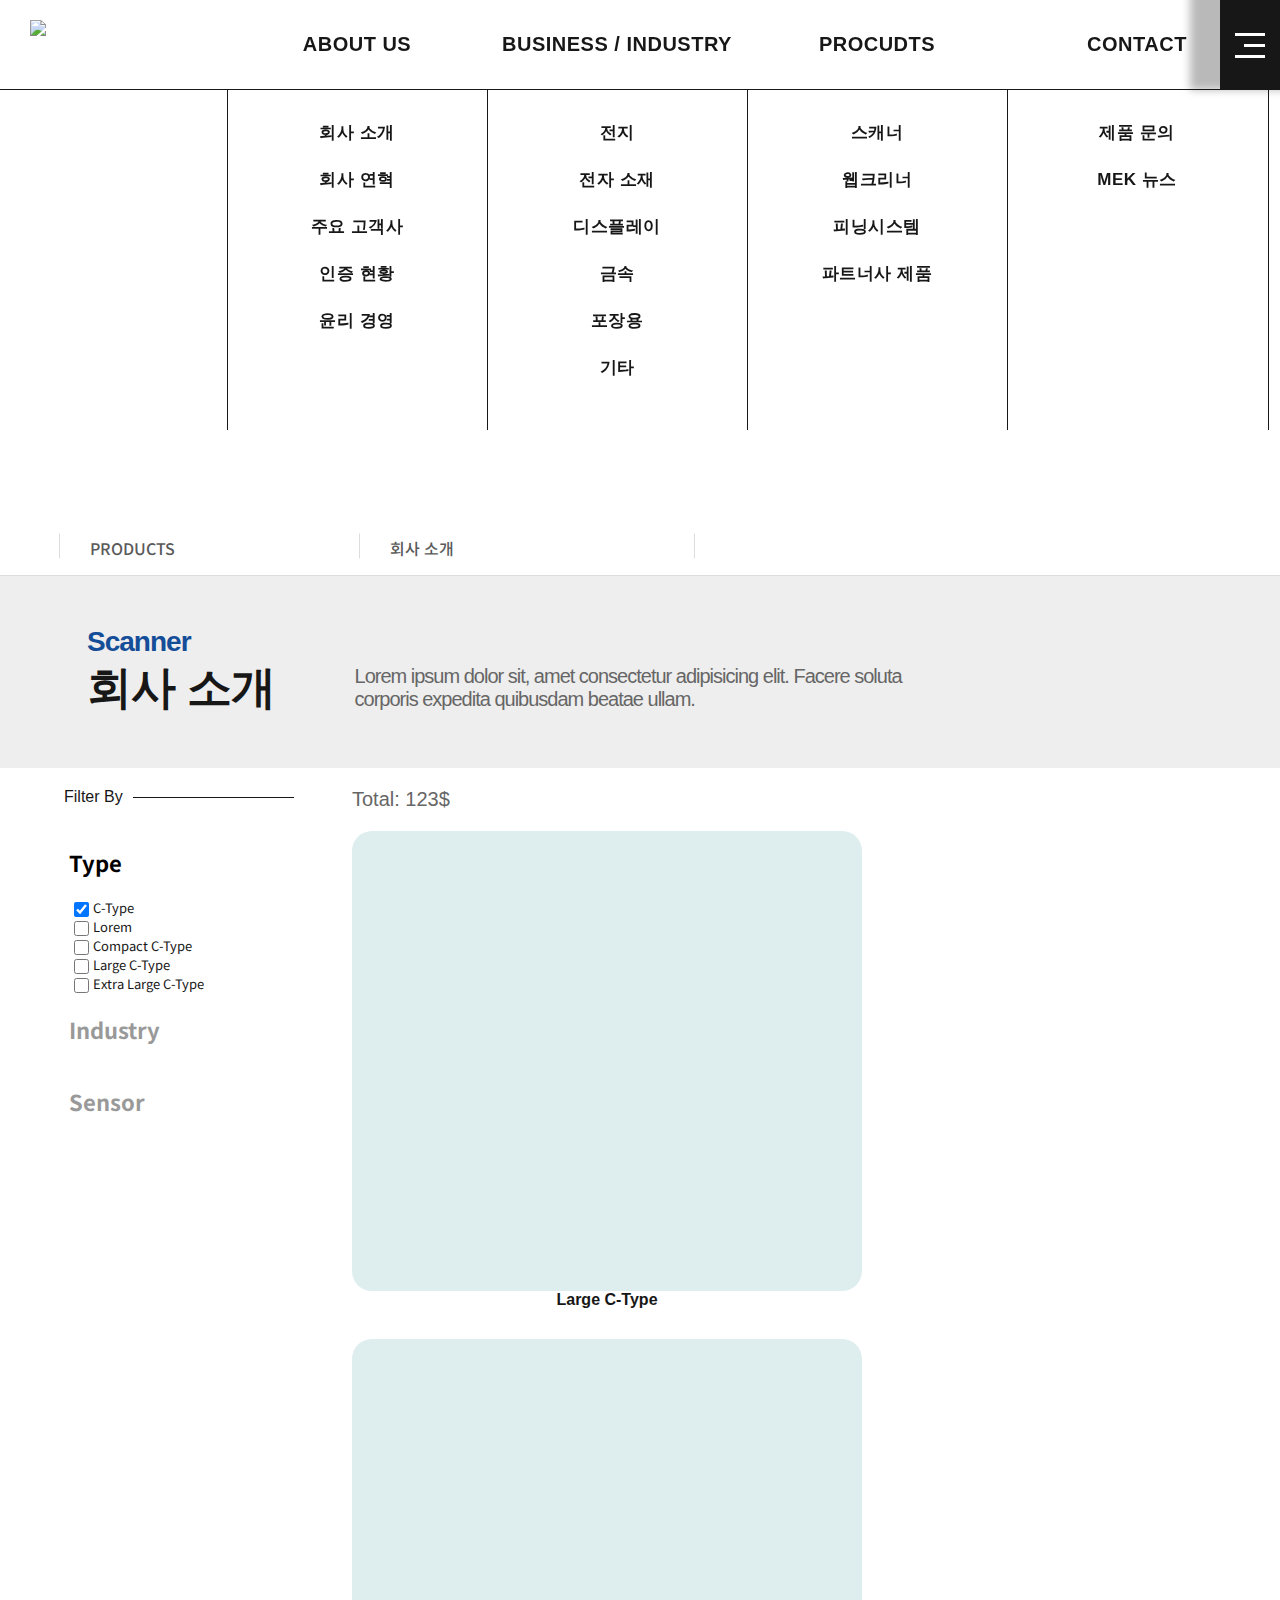
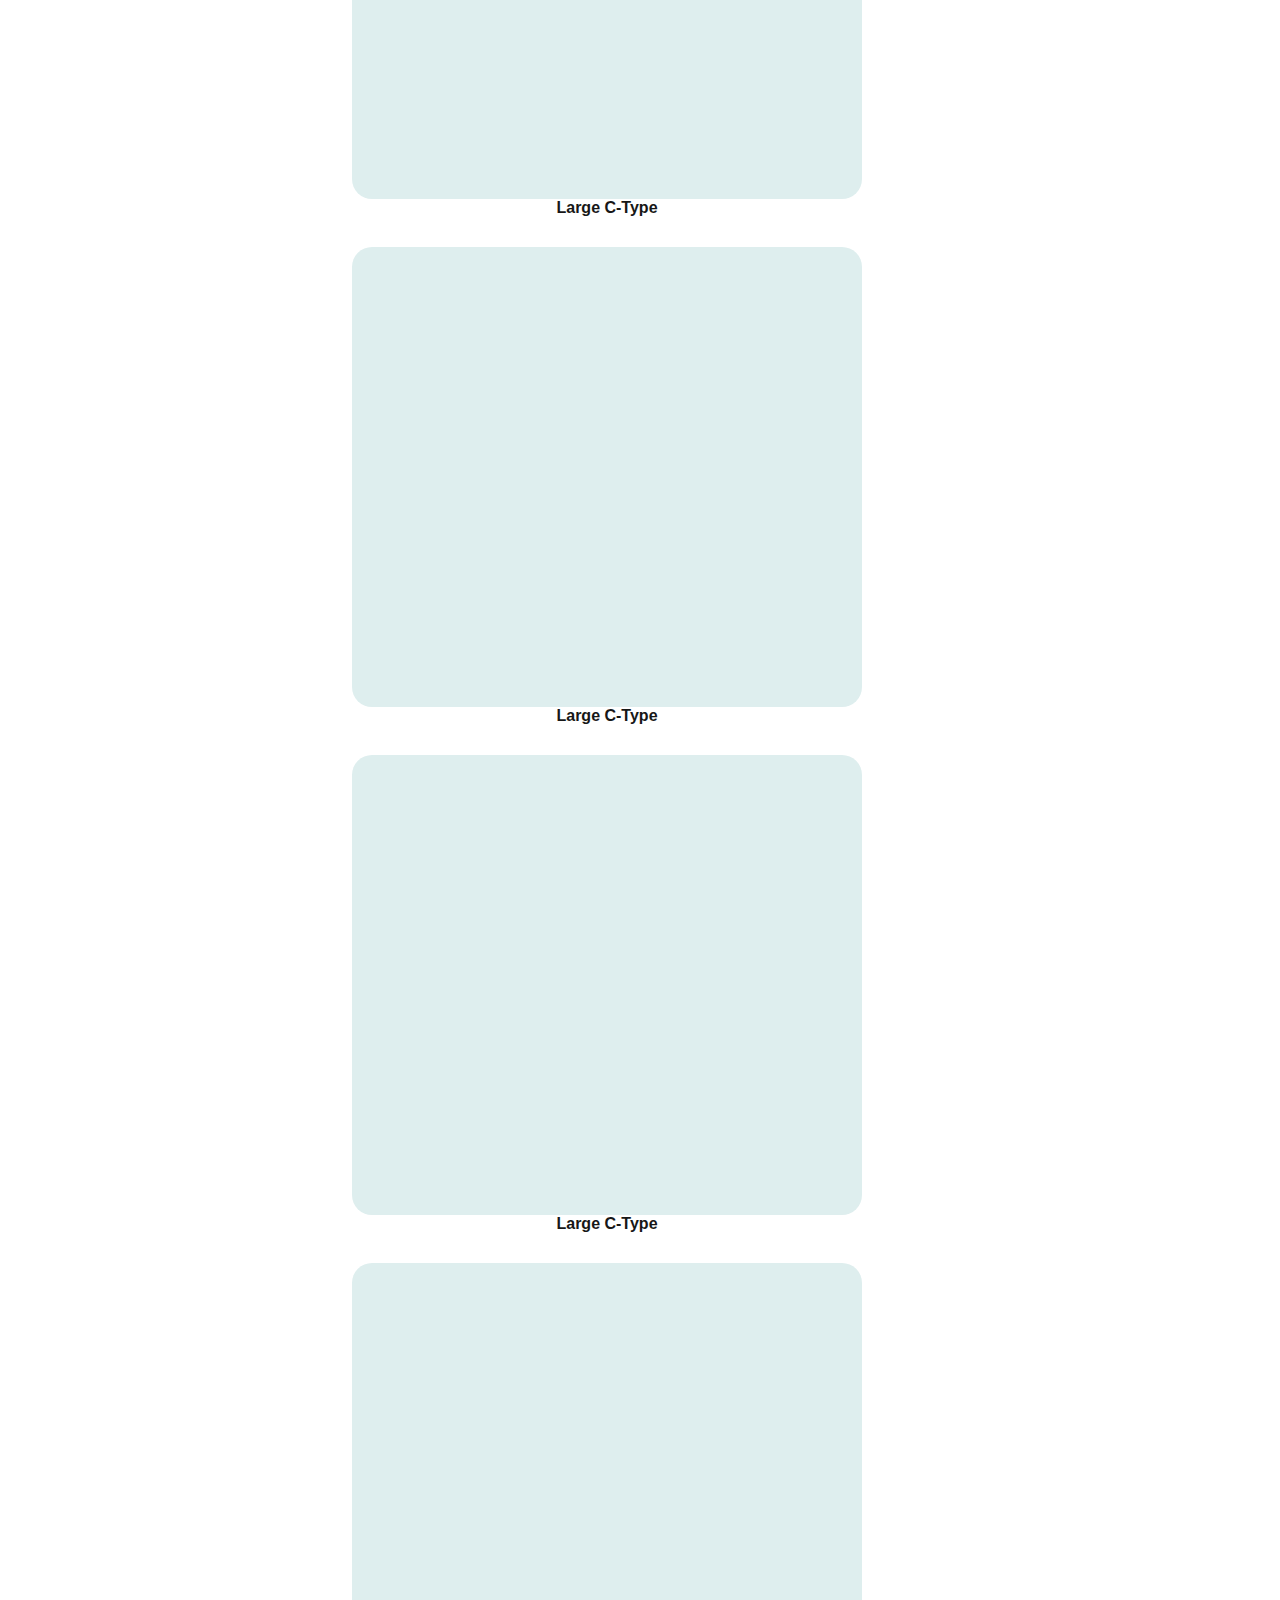
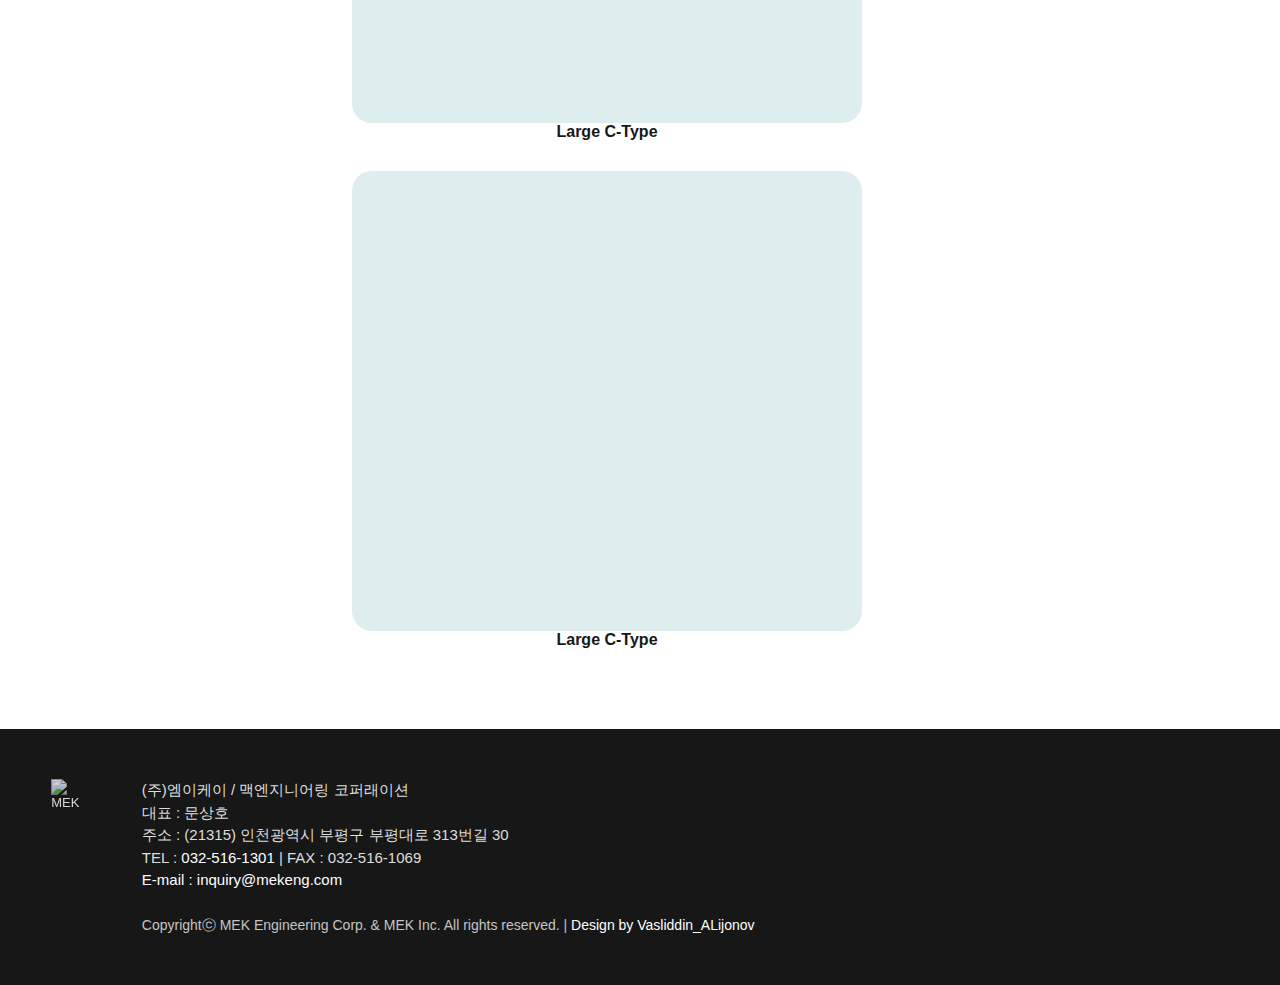
==== products.html @ e11a285d "..." ====
<!DOCTYPE html>
<html lang="en">

<head>
    <meta charset="UTF-8">
    <meta name="viewport" content="width=device-width, initial-scale=1.0">
    <link rel="stylesheet" href="./style/style.css">
    <title>MEK</title>

    <!-- Link Swiper's CSS -->
    <link rel="stylesheet" href="https://cdn.jsdelivr.net/npm/swiper@10/swiper-bundle.min.css" />

    <link rel="stylesheet" href="https://cdnjs.cloudflare.com/ajax/libs/font-awesome/6.4.2/css/all.min.css"
        integrity="sha512-z3gLpd7yknf1YoNbCzqRKc4qyor8gaKU1qmn+CShxbuBusANI9QpRohGBreCFkKxLhei6S9CQXFEbbKuqLg0DA=="
        crossorigin="anonymous" referrerpolicy="no-referrer" />

    <link href="https://cdn.jsdelivr.net/npm/bootstrap@5.0.2/dist/css/bootstrap.min.css" rel="stylesheet"
        integrity="sha384-EVSTQN3/azprG1Anm3QDgpJLIm9Nao0Yz1ztcQTwFspd3yD65VohhpuuCOmLASjC" crossorigin="anonymous">

</head>

<body>
    <div class="main-section">
        <header id="header" class="sub-hd">
            <div class="header_wrap">
                <div class="head_logo">
                    <h1 class="logo_w"> <a href="./index.html"> <img src="./img/logo.png" alt="MEK"> </a> </h1>
                    <h1 class="logo_b"> <a href="./index.html"> <img src="./img/logo.png" alt="MEK" title=""> </a> </h1>
                </div>
                <div class="head_menu">
                    <nav class="head_nav top_nav">
                        <ul class="head_gnb">
                            <li class="topmenu"><a href="#">ABOUT US</a>
                                <ul class="lnb">
                                    <li><a href="#" target="">회사 소개</a></li>
                                    <li><a href="#" target="">회사 연혁</a></li>
                                    <li><a href="#" target="">주요 고객사</a></li>
                                    <li><a href="#" target="">인증 현황</a></li>
                                    <li><a href="#" target="">윤리 경영</a></li>
                                </ul>
                            </li>
                            <li class="topmenu"><a href="#">BUSINESS
                                    / INDUSTRY</a>
                                <ul class="lnb">
                                    <li><a href="#" target="">전지</a></li>
                                    <li><a href="#" target="">전자 소재</a></li>
                                    <li><a href="#" target="">디스플레이</a></li>
                                    <li><a href="#" target="">금속</a></li>
                                    <li><a href="#" target="">포장용</a></li>
                                    <li><a href="#" target="">기타</a></li>
                                </ul>
                            </li>
                            <li class="topmenu"><a href="#">PROCUDTS</a>
                                <ul class="lnb">
                                    <li><a href="#" target="">스캐너</a></li>
                                    <li><a href="#" target="">웹크리너</a></li>
                                    <li><a href="#" target="">피닝시스템</a></li>
                                    <li><a href="#" target="">파트너사 제품</a></li>
                                </ul>
                            </li>
                            <li class="topmenu"><a href="#">CONTACT</a>
                                <ul class="lnb">
                                    <li><a href="#" target="">제품
                                            문의</a></li>
                                    <li><a href="#" target="">MEK 뉴스</a></li>
                                </ul>
                            </li>
                        </ul>
                    </nav>
                </div>
                <div class="head_nav global_nav">
                    <ul class="head_gnb">
                        <li class="global"><a href="#"><i class="ri-global-line"></i></a>
                            <ul class="country">
                                <li><a href="#">KO</a></li>
                                <li><a href="#">EN</a></li>
                                <li><a href="#">CN</a></li>
                                <li><a href="#">JP</a></li>
                            </ul>
                        </li>
                    </ul>
                </div>
            </div>
            <div class="m-gnb">
                <nav class="m-nav">
                    <div class="burger-menu">
                        <div class="burger">
                            <div class="burger-line"></div>
                            <div class="burger-line"></div>
                            <div class="burger-line"></div>
                        </div>
                        <!-- burger end -->
                    </div>
                </nav>
                <div class="burger_back">
                </div>
            </div>
        </header>
        <div id="sitemap" style="display: none;">
            <div class="sitemap">
                <div class="sitemap_left">
                    <h1 class="logo_b container"> <a href="#"> <img src="./img/logo_bg_dark.png" alt="MEK"> </a> </h1>
                    <div class="site_left_txt">
                        <h2 class="container">WEB 품질관리 시스템 전문기업,<br>엠이케이 &amp; 멕엔지리어링(MEK)</h2>
                        <p class="container">Your Technical Partner<br>For WEB Application</p>
                    </div>
                    <div class="site_left_add container">
                        <p>인천광역시 부평구 부평대로 313번길 30<br>
                            <small>Copyright(c) MEK Engineering Corp. &amp; MEK Inc. All rights reserved.</small>
                        </p>
                    </div>
                </div>
                <div class="sitemap-middle">
                    <div class="head_nav global_nav container">
                        <ul class="head_gnb">
                            <li class="global"><a href="javascript:void(0);"><i class="ri-global-line"></i></a>
                                <ul class="country">
                                    <li><a href="#" class="active">KO</a></li>
                                    <li><a href="#">EN</a></li>
                                    <li><a href="#">CN</a></li>
                                    <li><a href="#">JP</a></li>
                                </ul>
                            </li>
                        </ul>
                    </div>
                    <nav id="map-nav" class="container">
                        <ul id="map-gnb">
                            <li class="map_menu"><span class="map_wrap"><a href="#">ABOUT US</a></span>
                                <ul class="lnb_two">
                                    <li style="display: none;"><a href="#" target="">회사 소개</a></li>
                                    <li style="display: none;"><a href="#" target="">회사 연혁</a></li>
                                    <li style="display: none;"><a href="#" target="">주요 고객사</a></li>
                                    <li style="display: none;"><a href="#" target="">인증 현황</a></li>
                                    <li style="display: none;"><a href="#" target="">윤리 경영</a></li>
                                </ul>
                            </li>
                            <li class="map_menu"><span class="map_wrap"><a href="#">BUSINESS
                                        / INDUSTRY</a></span>
                                <ul class="lnb_two">
                                    <li style="display: none;"><a href="#" target="">전지</a></li>
                                    <li style="display: none;"><a href="#" target="">전자 소재</a></li>
                                    <li style="display: none;"><a href="#" target="">디스플레이</a></li>
                                    <li style="display: none;"><a href="#" target="">금속</a></li>
                                    <li style="display: none;"><a href="#" target="">포장용</a></li>
                                    <li style="display: none;"><a href="#" target="">기타</a></li>
                                </ul>
                            </li>
                            <li class="map_menu"><span class="map_wrap"><a href="#">PROCUDTS</a></span>
                                <ul class="lnb_two">
                                    <li style="display: none;"><a href="#" target="">스캐너</a></li>
                                    <li style="display: none;"><a href="#" target="">웹크리너</a></li>
                                    <li style="display: none;"><a href="#" target="">피닝시스템</a></li>
                                    <li style="display: none;"><a href="#" target="">파트너사 제품</a></li>
                                </ul>
                            </li>
                            <li class="map_menu"><span class="map_wrap"><a href="#">CONTACT</a></span>
                                <ul class="lnb_two">
                                    <li style="display: none;"><a href="#" target="">제품 문의</a></li>
                                    <li style="display: none;"><a href="#" target="">MEK 뉴스</a></li>
                                </ul>
                            </li>
                        </ul><!--m_gnb-->

                    </nav>
                </div>
                <div class="sitemap-right">
                    <p class="site_close"><i class="fa-solid fa-xmark"></i></p>
                    <p class="site_map_txt">SITE MAP</p>
                </div>
            </div>
        </div>
    </div>

    <section id="s_top" class="bg01">
        <div class="s_top_h2_wrap sub-container">
            <h2 class="tit">Products</h2>
            <h2 class="tit-p">제품</h2>
        </div>
    </section>

    <section id="snb_wrap">
        <ul id="snb" class="sub-container">
            <li><a href="#"><i class="ri-home-4-line"></i></a></li>
            <li>
                PRODUCTS <span class="arrow"><i class="ri-arrow-down-s-line"></i></span>
                <ul class="lnb">
                    <li><a href="#" target="">스캐너</a></li>
                    <li><a href="#" target="">웹크리너</a></li>
                    <li><a href="#" target="">피닝시스템</a></li>
                    <li><a href="#" target="">파트너사 제품</a></li>
            </li>
        </ul>
        </li>
        <li>
            회사 소개 <span class="arrow"><i class="ri-arrow-down-s-line"></i></span>
            <ul class="lnb" style="display: none;">
                <li><a href="#" class="active">회사 소개</a></li>
                <li><a href="#">회사 연혁</a></li>
                <li><a href="#">주요 고객사</a></li>
                <li><a href="#">인증 현황</a></li>
                <li><a href="#">윤리 경영</a></li>
            </ul>
        </li>
        </ul>
    </section>


    <div id="sub" class="sub01 aos-init aos-animate" data-aos="fade-up" data-aos-duration="2000">
        <div class="sub-flex">
            <div class="subtitle_wrap sub-container">
                <div>
                    <h3 class="eng_title">
                        Scanner </h3>
                    <div class="sub_title">
                        <h3>
                            회사 소개 </h3>
                        <p class="sub_description">
                            Lorem ipsum dolor sit, amet consectetur adipisicing elit. Facere soluta corporis expedita
                            quibusdam beatae ullam.
                        </p>
                    </div>
                </div>
            </div>
        </div>
    </div>  

    <div id="sub_wrap" class="sub01_01">
        <div class="sub01_01-filter">
            <div class="sub01_01-filter-top">
                <h3>Filter By</h3>
                <span class="line"></span>
            </div>
            <div class="sub01_01-filter-types">
                <div class="accordion" id="accordionExample">
                    <div class="accordion-item">
                        <h2 class="accordion-header" id="headingOne">
                            <button class="accordion-button" type="button" data-bs-toggle="collapse"
                                data-bs-target="#collapseOne" aria-expanded="true" aria-controls="collapseOne">
                                Type
                            </button>
                        </h2>
                        <div id="collapseOne" class="accordion-collapse collapse show" aria-labelledby="headingOne"
                            data-bs-parent="#accordionExample">
                            <div class="accordion-body">
                                <div class="form-check">
                                    <input class="form-check-input" type="checkbox" value="C-Type" id="1"
                                        checked>
                                    <label class="form-check-label" for="1">
                                        C-Type
                                    </label>
                                </div>
                                <div class="form-check">
                                    <input class="form-check-input" type="checkbox" value="Lorem" id="2">
                                    <label class="form-check-label" for="2">
                                        Lorem
                                    </label>
                                </div>
                                <div class="form-check">
                                    <input class="form-check-input" type="checkbox" value="Compact C-Type" id="3">
                                    <label class="form-check-label" for="3">
                                        Compact C-Type
                                    </label>
                                </div>
                                <div class="form-check">
                                    <input class="form-check-input" type="checkbox" value="Large C-Type" id="4">
                                    <label class="form-check-label" for="4">
                                        Large C-Type
                                    </label>
                                </div>
                                <div class="form-check">
                                    <input class="form-check-input" type="checkbox" value="Extra Large C-Type" id="5">
                                    <label class="form-check-label" for="5">
                                        Extra Large C-Type
                                    </label>
                                </div>
                            </div>
                        </div>
                    </div>
                    <div class="accordion-item">
                        <h2 class="accordion-header" id="headingTwo">
                            <button class="accordion-button collapsed" type="button" data-bs-toggle="collapse"
                                data-bs-target="#collapseTwo" aria-expanded="false" aria-controls="collapseTwo">
                                Industry
                            </button>
                        </h2>
                        <div id="collapseTwo" class="accordion-collapse collapse" aria-labelledby="headingTwo"
                            data-bs-parent="#accordionExample">
                            <div class="accordion-body">

                            </div>
                        </div>
                    </div>
                    <div class="accordion-item">
                        <h2 class="accordion-header" id="headingThree">
                            <button class="accordion-button collapsed" type="button" data-bs-toggle="collapse"
                                data-bs-target="#collapseThree" aria-expanded="false" aria-controls="collapseThree">
                                Sensor
                            </button>
                        </h2>
                        <div id="collapseThree" class="accordion-collapse collapse" aria-labelledby="headingThree"
                            data-bs-parent="#accordionExample">
                            <div class="accordion-body">

                            </div>
                        </div>
                    </div>
                </div>
            </div>
        </div>
        <div class="sub01_01-products">
            <div class="sub01_01-products-top">
                <p>Total: 123$</p>
                <i class="fa-solid fa-magnifying-glass"></i>
            </div>
            <div class="sub01_01-products-items">
                <div class="item">
                    <div class="img">
                        <img src="./img/pro_img01.png" alt="">
                    </div>
                    <p>Large C-Type</p>
                </div>
                <div class="item">
                    <div class="img">
                        <img src="./img/vi_img01.png" alt="">
                    </div>
                    <p>Large C-Type</p>
                </div>
                <div class="item">
                    <div class="img">
                        <img src="./img/pro_img02.png" alt="">
                    </div>
                    <p>Large C-Type</p>
                </div>
                <div class="item">
                    <div class="img">
                        <img src="./img/pro_img01.png" alt="">
                    </div>
                    <p>Large C-Type</p>
                </div>
                <div class="item">
                    <div class="img">
                        <img src="./img/vi_img01.png" alt="">
                    </div>
                    <p>Large C-Type</p>
                </div>
                <div class="item">
                    <div class="img">
                        <img src="./img/pro_img02.png" alt="">
                    </div>
                    <p>Large C-Type</p>
                </div>
            </div>
        </div>
    </div>


    <footer id="footer" class="section fp-auto-height fp-auto-height-responsive main_contact_section">
        <div class="footer container">
            <div class="footer_wrap">
                <div class="footer_left">
                    <h1 class="logo_w"><a href="#"><img src="./img/logo.png" alt="MEK"></a></h1>
                    <div class="footer_info">
                        <address>
                            <ul>
                                <li>(주)엠이케이 / 맥엔지니어링 코퍼래이션</li>
                                <li>대표 : 문상호</li>
                                <li>주소 : (21315) 인천광역시 부평구 부평대로 313번길 30</li>
                                <li>TEL : <a href="tel:032-516-1301">032-516-1301</a><span class="spc"> | </span><br
                                        class="mobr">FAX : 032-516-1069</li>
                                <li><a href="mailto:inquiry@mekeng.com">E-mail : inquiry@mekeng.com</a></li>
                            </ul>
                        </address>
                        <small>Copyrightⓒ MEK Engineering Corp. &amp; MEK Inc. All rights reserved. <span class="spc"> |
                            </span> <a href="https://t.me/dasturchi4444" target="_blank">Design by
                                Vasliddin_ALijonov</a></small>
                    </div>
                </div>
                <!-- <div class="footer_link">
                    <ul class="footer_link_list">
                        <li class="ft_global">
                            <a href="javascript:" class="ft_global_btn"><i class="ri-global-line"></i></a>
                            <ul class="ft_global_list">
                                <li><a href="#">KO</a></li>
                                <li><a href="#">EN</a></li>
                                <li><a href="#">CN</a></li>
                                <li><a href="#">JP</a></li>
                            </ul>
                        </li>
                    </ul>
                    <a href="#" class="pt_pri">개인정보처리방침</a>
                </div> -->
            </div>
        </div>
    </footer>


    <!-- Swiper JS -->
    <script src="https://cdn.jsdelivr.net/npm/swiper@10/swiper-bundle.min.js"></script>
    <script src="./script/jquery-3.7.0.min.js"></script>

    <!-- bootstrap -->
    <script src="https://cdn.jsdelivr.net/npm/bootstrap@5.0.2/dist/js/bootstrap.bundle.min.js"
        integrity="sha384-MrcW6ZMFYlzcLA8Nl+NtUVF0sA7MsXsP1UyJoMp4YLEuNSfAP+JcXn/tWtIaxVXM"
        crossorigin="anonymous"></script>


    <script src="./script/aos.js"></script>
    <script src="./script/index.js"></script>
</body>

</html>
---- style/style.css ----
@charset "UTF-8";
@import url("https://use.fontawesome.com/releases/v5.15.2/css/all.css");
@import url("https://cdn.jsdelivr.net/npm/xeicon@2.3.3/xeicon.min.css");
@import url("https://fonts.googleapis.com/css2?family=Montserrat:wght@100;200;300;400;500;600;700;800;900&display=swap");
@import url("https://fonts.googleapis.com/css2?family=Noto+Sans+HK:wght@100;300;400;500;700;900&family=Noto+Sans+JP:wght@100;200;300;400;500;600;700;800;900&family=Noto+Sans+KR:wght@100;300;400;500;700;900&family=Noto+Sans+SC:wght@100;300;400;500;700;900&family=Noto+Sans+TC:wght@100;300;400;500;700;900&family=Noto+Sans:ital,wght@0,100;0,200;0,300;0,400;0,500;0,600;0,700;0,800;0,900;1,100;1,200;1,300;1,400;1,500;1,600;1,700;1,800;1,900&display=swap");
@import url("https://fonts.googleapis.com/css2?family=Lato:ital,wght@0,100;0,300;0,400;0,700;0,900;1,100;1,300;1,400;1,700;1,900&display=swap");
@import url("https://fonts.googleapis.com/css2?family=Poppins:ital,wght@0,100;0,200;0,300;0,400;0,500;0,600;0,700;0,800;0,900;1,100;1,200;1,300;1,400;1,500;1,600;1,700;1,800;1,900&display=swap");
@import url("https://cdn.jsdelivr.net/gh/orioncactus/pretendard/dist/web/static/pretendard.css");
@import url("https://use.typekit.net/pak3nbn.css");
@import url("https://cdn.jsdelivr.net/npm/remixicon@3.4.0/fonts/remixicon.css");
/* Reset CSS  */
* {
  font-family: "Noto Sans KR", "Noto Sans", "Noto Sans SC", "Noto Sans JP", "Noto Sans TC", "Pretendard", "Noto Sans", "rotunda-variable", "Poppins", serif, -apple-system, BlinkMacSystemFont, "Lato", "Malgun Gothic", "맑은 고딕", "Dotum", helvetica, "Apple SD Gothic Neo", sans-serif;
}

html {
  height: 100%;
  overflow-y: auto;
  overflow-x: hidden;
  scroll-behavior: smooth;
  font-size: 14px;
}

body {
  font-size: 13px;
  color: #171717;
  position: relative;
  height: 100%;
}

body,
div,
dl,
dt,
dd,
ul,
ol,
li,
h1,
h2,
h3,
h4,
h5,
h6,
pre,
form,
fieldset,
input,
textarea,
blockquote,
th,
td,
p,
header,
section,
footer,
nav,
small,
span,
a,
img,
fieldset,
legend {
  margin: 0px;
  padding: 0px;
  list-style: none;
  font-family: "Pretendard", sans-serif;
  border: 0;
  text-decoration: none;
}

fieldset {
  border: 0px;
}

a {
  font-style: normal;
  text-decoration: none;
  color: inherit;
}

hr,
legend {
  height: 0;
  left: -5000px;
  line-height: 0;
  overflow-x: hidden;
  overflow-y: hidden;
  position: absolute;
  visibility: hidden;
  width: 0;
}

caption {
  font-size: 0;
  height: 0;
  line-height: 0;
  visibility: hidden;
  width: 0;
}

* {
  -webkit-text-size-adjust: none;
}

* {
  margin: 0;
  padding: 0;
  border: 0;
  outline: 0;
}

article,
aside,
details,
figcaption,
figure,
footer,
header,
hgroup,
menu,
nav,
section {
  display: block;
}

img,
video {
  max-width: 100%;
  border: 0;
  height: auto;
  vertical-align: top;
}

table {
  border-collapse: collapse;
  border-spacing: 0;
  border: 0px solid #E5E5E5;
}

input,
select {
  vertical-align: middle;
}

label {
  cursor: pointer;
}

legend,
hr,
caption {
  display: block;
  overflow: hidden;
  position: absolute;
  top: 0;
  left: -1000em;
}

i,
em,
address {
  font-style: normal;
  font-weight: normal;
}

td,
th {
  vertical-align: middle;
  line-height: 1.6;
}

td strong {
  font-weight: 100;
  font-size: 5px;
  vertical-align: bottom;
}

a:hover {
  text-decoration: none;
}

/* ul:after{content:""; display:block; clear:both;} */
small {
  font-size: inherit;
}

img {
  vertical-align: top;
}

address {
  font-size: inherit;
}

h1,
h2,
h3,
h4,
h5,
h6 {
  font-weight: inherit;
  font-size: inherit;
}

.container {
  max-width: 1680px;
  width: 100%;
  margin: 0 auto;
  position: relative;
  box-sizing: border-box;
  padding: 0 4%;
}

/* .container:after {content: ""; display: none; clear: both;} */
.main-container {
  max-width: 1740px;
  width: 100%;
  margin: 0 auto;
  position: relative;
  box-sizing: border-box;
  height: 100%;
}

.sub-container {
  max-width: 1440px;
  width: 100%;
  margin: 0 auto;
  position: relative;
  box-sizing: border-box;
  padding: 0 2%;
}

/* .search-container {max-width: 1280px; width:100%; margin: 0 auto; position: relative; box-sizing: border-box;} */
/* .main-container:after {content: ""; display: block; clear: both;} */
.wide {
  position: relative;
}

.wide::before,
.wide::after {
  content: "";
  width: 200%;
  height: 100%;
  position: absolute;
  top: 0;
  left: -50%;
  z-index: -1;
}

.blind {
  position: absolute;
  width: 1px;
  height: 1px;
  margin: -1px;
  overflow: hidden;
  top: 0;
  left: 0;
}

::-moz-selection {
  background-color: #72c8f1;
  color: white;
}

::selection {
  background-color: #72c8f1;
  color: white;
}

/*formmail*/
#select-form {
  border: 1px solid #ddd;
  width: 100%;
  padding: 15px 10px;
  font-size: 15px;
}

.fields {
  position: relative;
  margin-top: 30px;
  border-top: 1px solid #ddd;
}

.fields li {
  display: flex;
  border-bottom: 1px solid #ddd;
  align-items: center;
  padding: 15px;
}

.fields .lbl {
  width: 200px;
  font-size: 15px;
  cursor: text;
}

.fields .desc {
  width: 100%;
}

.fields .input {
  border: 1px solid #ddd;
  padding: 15px 10px;
  box-sizing: border-box;
  width: 100%;
}

.fields .input.full {
  width: 100%;
}

.fields .btn-group {
  margin-top: 34px;
  text-align: center;
}

.fields .btn-group span {
  font-size: 16px;
  color: #999;
}

.fields .btn-group a {
  font-size: 16px;
  color: #000;
  font-weight: bold;
}

.fields .btn-group a:hover {
  text-decoration: underline;
}

input[id=agree-check] + label {
  display: inline-block;
  width: 20px;
  height: 20px;
  border: 1px solid #bbb;
  cursor: pointer;
  margin: 0 4px 4px 0;
}

input[id=agree-check]:checked + label {
  border-color: #0b4ea2;
  background: url("../img/agree_check.png") no-repeat center center;
}

input[id=agree-check] {
  display: none;
}

.fields .btn-submit {
  background: #0b4ea2;
  color: #fff;
  font-size: 16px;
  font-weight: bold;
  padding: 15px 47px;
  border: none;
  outline: none;
  margin-top: 35px;
}

/************* css ******************/
body::-webkit-scrollbar {
  width: 10px;
}

body::-webkit-scrollbar-thumb {
  background: #666;
  border-radius: 10px;
}

body::-webkit-scrollbar-track {
  background: #f5f5f5;
}

.mobr {
  display: none;
}

/* 헤더 header */
#header {
  height: -moz-fit-content;
  height: fit-content;
  display: flex;
  position: absolute;
  z-index: 1;
  width: 100%;
  overflow: hidden;
}

#header:after {
  transition: border 0.3s;
  top: 89px;
  border-bottom: 1px solid transparent;
  z-index: 1;
  position: absolute;
  width: 100%;
  content: "";
  display: inline-block;
}

#header:hover:after {
  border-bottom: 1px solid #171717;
}

#header .header_wrap {
  display: flex;
  justify-content: space-between;
  align-items: flex-start;
  padding: 0 0 0 30px;
  height: 90px;
  width: calc(100% - 90px);
  color: #171717;
  transition: all 0.3s;
  gap: 48px;
  position: relative;
}

#header:hover .header_wrap {
  color: #171717;
  height: 430px;
}

#header .header_wrap::after {
  content: "";
  display: inline-block;
  background-color: transparent;
  height: 90px;
  transition: all 0.3s;
  position: absolute;
  top: 0;
  left: 0;
  right: 0;
  z-index: -1;
  width: calc(100% + 90px);
}

#header:hover .header_wrap::after {
  background-color: rgba(255, 255, 255, 0.7);
  -webkit-backdrop-filter: blur(4px);
          backdrop-filter: blur(4px);
  height: 430px;
  box-shadow: 5px 8px 9px rgba(106, 108, 109, 0.35);
}

#header .header_wrap .head_logo {
  padding: 20px 0;
  height: 90px;
  flex-basis: 10%;
  min-width: 149px;
}

#header .header_wrap .head_logo h1 {
  transition: display 0.3s;
}

#header .header_wrap .head_logo .logo_w {
  display: none;
}

.fp-viewing-section-page1 #header .header_wrap .head_logo .logo_w {
  display: inline-block;
}

.fp-viewing-section-page1 #header .header_wrap .head_logo .logo_b {
  display: none;
}

.fp-viewing-section-page5 #header .header_wrap .head_logo .logo_w {
  display: inline-block;
}

.fp-viewing-section-page5 #header .header_wrap .head_logo .logo_b {
  display: none;
}

#header:hover .header_wrap .head_logo .logo_w {
  display: none;
}

#header:hover .header_wrap .head_logo .logo_b {
  display: inline-block;
}

#header .header_wrap .head_menu {
  display: flex;
  align-items: center;
  height: 100%;
  width: 100%;
  justify-content: flex-end;
  transition: justify-content 0.3s;
}

#header:hover .header_wrap .head_menu {
  justify-content: center;
}

#header .header_wrap .head_gnb {
  display: flex;
  align-items: flex-start;
  font-family: "Poppins";
  font-size: 20px;
  font-weight: 600;
  letter-spacing: 0.5px;
  gap: 50px;
}

#header:hover .header_wrap .head_gnb {
  gap: 0;
}

#header .header_wrap .head_gnb > li {
  display: inline-block;
  text-align: center;
  transition: width 0.3s;
  max-width: 260px;
}

#header:hover .header_wrap .head_gnb > .topmenu {
  width: 260px;
}

#header .header_wrap .head_menu .head_gnb > li > a {
  display: inline-block;
  padding: 33px 0;
  position: relative;
  text-decoration: none;
  color: #fff;
  transition: all 0.3s;
}

#header:hover .header_wrap .head_menu .head_gnb > li > a {
  width: 100%;
  color: #171717;
}

#header .header_wrap .head_menu .head_gnb > li > a::after {
  content: "";
  position: absolute;
  height: 4px;
  bottom: 0;
  background-color: #1a4691;
  left: 0;
  right: 0;
  transform-origin: bottom right;
  transform: scaleX(0);
  transition: transform 0.5s ease;
}

#header .header_wrap .head_menu .head_gnb > li:hover > a::after {
  transform: scaleX(1);
  transform-origin: bottom left;
}

/* .header .header_wrap .head_menu .head_gnb > li > a::after {transition: all .3s; position: absolute; top: 87.5px; right: 0; left: 0; z-index: 2; content: ""; display: inline-block; width: 0%; border-bottom: 3px solid transparent; }
.header .header_wrap .head_menu .head_gnb > li:hover > a::after {border-bottom: 3px solid #1a4691; width: 100%;} */
#header .header_wrap .head_gnb .topmenu .lnb {
  font-size: 17px;
  color: #5a5a5a;
  padding: 20px 0;
  display: none;
  height: 0;
  transition: all 0.3s;
  position: relative;
}

#header:hover .header_wrap .head_gnb .topmenu .lnb {
  width: 100%;
  height: 340px;
  display: inline-block;
}

#header .header_wrap .head_gnb li .lnb::before {
  content: "";
  height: 0;
  width: 100%;
  position: absolute;
  border-left: 1px solid transparent;
  right: 0;
  left: 0;
  top: 0;
  transition: all 10s;
}

#header .header_wrap .head_gnb li:last-child .lnb::before {
  border-right: 1px solid transparent;
}

#header:hover .header_wrap .head_gnb li .lnb::before {
  height: 100%;
  border-left: 1px solid #171717;
}

#header:hover .header_wrap .head_gnb li:last-child .lnb::before {
  border-right: 1px solid #171717;
}

#header .header_wrap .head_gnb .topmenu .lnb > li {
  text-align: center;
  padding: 12px 0;
}

#header .header_wrap .head_gnb .topmenu .lnb > li:hover {
  color: #1a4691;
}

#header .header_wrap .head_gnb .topmenu .lnb > li a {
  display: inline-block;
  position: relative;
  padding: 0 10px;
  text-decoration: none;
  color: #171717;
}

/* .header .header_wrap .head_gnb .topmenu .lnb > li a:after {content: ""; display: inline-block; position: absolute; width: 0; border-bottom: 1px  solid #1a4691; bottom:-5px; left: 0; right: 0; transition: width .3s}
.header .header_wrap .head_gnb .topmenu .lnb > li:hover a:after {width: 100%;} */
#header .header_wrap .head_gnb .topmenu .lnb > li a:after {
  content: "";
  position: absolute;
  height: 1px;
  bottom: -5px;
  background-color: #1a4691;
  left: 0;
  right: 0;
  transform-origin: bottom right;
  transform: scaleX(0);
  transition: transform 0.5s ease;
}

#header .header_wrap .head_gnb .topmenu .lnb > li:hover a:after {
  transform: scaleX(1);
  transform-origin: bottom left;
}

#header .global_nav {
  width: 90px;
  flex-basis: 90px;
}

#header .header_wrap .head_nav {
  display: flex;
  align-items: flex-start;
  height: 100%;
}

#header .header_wrap .head_nav .global {
  margin-right: 45px;
}

#header:hover .header_wrap .head_nav .global li,
#header:hover .header_wrap .head_nav .global i {
  color: #171717;
}

#header .header_wrap .head_nav .global .country {
  font-size: 17px;
  color: #5a5a5a;
  padding: 20px 0;
  display: none;
}

#header .header_wrap .head_nav .global > a {
  display: inline-block;
  padding: 26px 0;
  display: inline-block;
  text-decoration: none;
  color: #fff;
}

#header .header_wrap .head_nav .global i {
  font-size: 35px;
  font-weight: 500;
  transition: transform 0.3s;
  display: inline-block;
  text-decoration: none;
  color: #fff;
}

#header.header_wrap .head_nav .global a:hover i {
  transform: rotateZ(180deg);
  display: inline-block;
}

#header:hover .header_wrap .head_nav .global .country {
  display: inline-block;
}

#header .header_wrap .head_nav .global .country li {
  padding: 12px 0;
  text-align: center;
}

#header .header_wrap .head_nav .global .country li:hover {
  color: #1a4691;
}

#header .header_wrap .head_nav .global .country li a {
  display: inline-block;
  position: relative;
  text-decoration: none;
  color: #171717;
}

/* .header .header_wrap .head_nav .global .country li a:after {content: ""; display: inline-block; position: absolute; width: 0; border-bottom: 1px  solid #1a4691; bottom:-5px; left: 0; right: 0; transition: width .3s}
.header .header_wrap .head_nav .global .country li:hover  a:after {width: 100%;} */
#header .header_wrap .head_nav .global .country li a:after {
  content: "";
  position: absolute;
  height: 1px;
  bottom: -5px;
  background-color: #1a4691;
  left: 0;
  right: 0;
  transform-origin: bottom right;
  transform: scaleX(0);
  transition: transform 0.5s ease;
}

#header .header_wrap .head_nav .global .country li:hover a:after {
  transform: scaleX(1);
  transform-origin: bottom left;
}

/* 사이트맵메뉴 */
#sitemap {
  position: fixed;
  z-index: 800;
  width: 100%;
  height: 100%;
  display: none;
  overflow: hidden;
}

#sitemap .sitemap {
  display: flex;
  justify-content: space-between;
  width: 100%;
  height: 100%;
}

#sitemap .sitemap .sitemap_left {
  height: 100%;
  background-color: #fff;
  width: 605px;
  display: flex;
  flex-direction: column;
  justify-content: space-between;
}

#sitemap .sitemap .sitemap_left h1 {
  height: 90px;
  display: flex;
  align-items: center;
}

#sitemap .sitemap .sitemap_left .site_left_txt h2 {
  font-size: 35px;
  font-weight: 700;
  letter-spacing: 1px;
  line-height: 1.2;
}

#sitemap .sitemap .sitemap_left .site_left_txt p {
  color: #5a5a5a;
  font-size: 28px;
  font-weight: 300;
  padding-top: 20px;
  letter-spacing: 1px;
}

#sitemap .sitemap .sitemap_left .site_left_add {
  color: #969696;
  padding-bottom: 50px;
}

#sitemap .sitemap .sitemap_left .site_left_add p {
  font-size: 18px;
}

#sitemap .sitemap .sitemap_left .site_left_add small {
  font-size: 15px;
}

#sitemap .sitemap .sitemap-middle {
  width: calc(100% - 695px);
  background-color: #f0f3f6;
  position: relative;
}

#sitemap .sitemap .sitemap-middle::before {
  content: "";
  display: inline-block;
  position: absolute;
  bottom: 0;
  right: 0;
  background-image: url(../img/site_back_logo.png);
  width: 910px;
  height: 277px;
  background-repeat: no-repeat;
  background-position: bottom right;
}

#sitemap .sitemap .sitemap-middle .global_nav {
  height: 90px;
  display: flex;
  align-items: center;
  justify-content: flex-end;
}

#sitemap .sitemap .sitemap-middle .global_nav .head_gnb .global {
  display: flex;
  font-size: 20px;
  font-weight: 700;
  align-items: center;
  gap: 15px;
}
#sitemap .sitemap .sitemap-middle .global_nav .head_gnb .global a {
  text-decoration: none;
  color: #999;
}

#sitemap .sitemap .sitemap-middle .global_nav .head_gnb .global > a > i {
  font-size: 45px;
  color: #999;
}

#sitemap .sitemap .sitemap-middle .global_nav .head_gnb .global .country {
  display: flex;
  gap: 15px;
  color: #999;
  text-decoration: none;
}

#sitemap .sitemap .sitemap-middle .global_nav .head_gnb .global .country li a {
  transition: color 0.3s;
  position: relative;
  text-decoration: none;
}

#sitemap .sitemap .sitemap-middle .global_nav .head_gnb .global .country li a.active,
#sitemap .sitemap .sitemap-middle .global_nav .head_gnb .global .country li a:hover {
  color: #171717;
  text-decoration: none;
}

#sitemap .sitemap .sitemap-middle .global_nav .head_gnb .global .country li a::before {
  content: "";
  position: absolute;
  height: 3px;
  bottom: -2px;
  background-color: #171717;
  left: 0;
  right: 0;
  transform-origin: bottom right;
  transform: scaleX(0);
  transition: transform 0.5s ease;
  text-decoration: none;
}

#sitemap .sitemap .sitemap-middle .global_nav .head_gnb .global .country li a.active::before,
#sitemap .sitemap .sitemap-middle .global_nav .head_gnb .global .country li a:hover::before {
  transform: scaleX(1);
  transform-origin: bottom left;
  text-decoration: none;
}

#sitemap .sitemap .sitemap-middle #map-nav {
  height: calc(100% - 90px);
  display: flex;
  flex-direction: column;
  justify-content: center;
}

#sitemap .sitemap .sitemap-middle #map-nav #map-gnb {
  display: flex;
  flex-direction: column;
  position: relative;
}

#sitemap .sitemap .sitemap-middle #map-nav #map-gnb .map_menu {
  padding-left: 50px;
}
#sitemap .sitemap .sitemap-middle #map-nav #map-gnb .map_menu a {
  text-decoration: none;
}

#sitemap .sitemap .sitemap-middle #map-nav #map-gnb .map_menu .map_wrap {
  display: inline-block;
}

#sitemap .sitemap .sitemap-middle #map-nav #map-gnb .map_menu .map_wrap > a {
  font-size: 48px;
  font-weight: 700;
  position: relative;
  display: inline-block;
  color: #aeb1b4;
  padding: 25px 0;
  text-decoration: none;
}

#sitemap .sitemap .sitemap-middle #map-nav #map-gnb .map_menu:first-child a {
  padding-top: 0;
  text-decoration: none;
}

#sitemap .sitemap .sitemap-middle #map-nav #map-gnb .map_menu.active .map_wrap > a {
  color: #171717;
}

#sitemap .sitemap .sitemap-middle #map-nav #map-gnb .map_menu .map_wrap > a::before {
  content: "";
  position: absolute;
  height: 4px;
  bottom: 20px;
  background-color: #171717;
  left: 0;
  right: 0;
  transform-origin: bottom right;
  transform: scaleX(0);
  transition: transform 0.5s ease;
}

#sitemap .sitemap .sitemap-middle #map-nav #map-gnb .map_menu.active .map_wrap > a::before,
#sitemap .sitemap .sitemap-middle #map-nav #map-gnb .map_menu:hover .map_wrap > a::before {
  transform: scaleX(1);
  transform-origin: bottom left;
}

#sitemap .sitemap .sitemap-middle #map-nav #map-gnb .map_menu .lnb_two {
  font-size: 25px;
  position: absolute;
  left: 700px;
  top: 0;
  height: 100%;
}

#sitemap .sitemap .sitemap-middle #map-nav #map-gnb .map_menu .lnb_two li {
  display: none;
}

#sitemap .sitemap .sitemap-middle #map-nav #map-gnb .map_menu .lnb_two li a {
  color: #5a5a5a;
  padding: 20px 20px;
  display: inline-block;
  transition: all 0.3s;
}

#sitemap .sitemap .sitemap-middle #map-nav #map-gnb .map_menu .lnb_two li:first-child a {
  padding-top: 0;
}

#sitemap .sitemap .sitemap-middle #map-nav #map-gnb .map_menu .lnb_two li:last-child a {
  padding-bottom: 0;
}

#sitemap .sitemap .sitemap-middle #map-nav #map-gnb .map_menu .lnb_two li:hover a {
  color: #171717;
  font-weight: 700;
}

#sitemap .sitemap .sitemap-middle #map-nav #map-gnb .map_menu.active .lnb_two {
  display: inline-block;
}

#sitemap .sitemap .sitemap-right {
  height: 100%;
  width: 90px;
  display: flex;
  flex-direction: column;
  align-items: center;
  background-color: #171717;
}

#sitemap .sitemap .sitemap-right .site_close {
  font-size: 50px;
  width: 90px;
  height: 90px;
  color: #fff;
  display: flex;
  justify-content: center;
  align-items: center;
  cursor: pointer;
}

#sitemap .sitemap .sitemap-right .site_map_txt {
  font-size: 20px;
  color: #fff;
  font-family: "poppins";
  font-weight: 500;
  transform: rotateZ(90deg);
  display: flex;
  justify-content: center;
  height: calc(100% - 90px);
  align-items: center;
}

.fp-viewing-section-page1 header .header_wrap {
  color: #fff;
}

/* 햄버거 */
.m-gnb {
  height: 100%;
  width: 90px;
}

.m-gnb .m-nav {
  width: 100%;
  height: 90px;
  display: table;
  position: relative;
  text-align: center;
}

.m-gnb .m-nav .burger-menu {
  display: table-cell;
  vertical-align: middle;
  background-color: transparent;
  transition: background-color 0.4s;
}

.m-gnb .m-nav .burger-menu .burger {
  width: 30px;
  height: 25px;
  vertical-align: middle;
  right: 0;
  display: inline-block;
  z-index: 600;
  cursor: pointer;
  transition: all 0.3s;
  position: relative;
}

.m-gnb .m-nav .burger-menu .burger .burger-line {
  position: absolute;
  width: 100%;
  height: 3px;
  background-color: #fff;
  transition: all 0.3s;
}

.m-gnb .m-nav .burger-menu .burger .burger-line:nth-of-type(1) {
  top: 0;
  left: 0;
  transform-origin: left center;
}

.m-gnb .m-nav .burger-menu .burger .burger-line:nth-of-type(2) {
  top: 0;
  right: 0;
  bottom: 0;
  margin: auto;
  width: 70%;
}

.m-gnb .m-nav .burger-menu .burger .burger-line:nth-of-type(3) {
  left: 0;
  bottom: 0;
  margin: auto;
  transform-origin: left center;
}

.m-gnb .m-nav .burger-menu:hover .burger .burger-line:nth-of-type(2) {
  width: 100%;
}

.burger_back {
  background-color: #171717;
  height: 90px;
  width: 90px;
  position: absolute;
  top: 0;
  right: 0;
  transition: all ease 0.7s;
  z-index: -2;
}

.fp-viewing-section-page1 .m-gnb .m-nav .burger-menu .burger .burger-line {
  background-color: #171717;
}

.fp-viewing-section-page1 .burger_back {
  height: 100vh;
  background-color: #fff;
}

header:hover .m-gnb .m-nav .burger-menu .burger .burger-line {
  background-color: #fff;
}

header:hover .m-gnb .m-nav .burger-menu {
  background-color: #171717;
}

/* 캐러셀 */
.page_anchor_wrap {
  width: 90px;
  height: calc(100% - 90px);
  position: absolute;
  transition: all 0.4s;
  bottom: 0;
  right: 0;
  z-index: 1;
}

.main-page-anchor {
  position: fixed;
  right: 0;
  bottom: 0;
  height: calc(100% - 90px);
  width: 90px;
  z-index: 1;
}

.main-page-anchor ul {
  display: flex;
  flex-direction: column;
  justify-content: center;
  height: 100%;
  align-items: center;
  padding-bottom: 100px;
}

.main-page-anchor li {
  text-align: right;
  width: 30px;
  padding: 3px 0;
}

.main-page-anchor a {
  width: 20px;
  height: 3px;
  border-radius: 100px;
  background: #171717;
  display: inline-block;
  transition: width 0.3s;
  position: relative;
}

.main-page-anchor li.active > a {
  background: #171717;
  border: none;
  width: 30px;
  height: 3px;
}

.page_anchor_wrap .scroll-down {
  position: absolute;
  bottom: 50px;
  right: 0;
  z-index: 1;
  width: 90px;
  flex-direction: column;
  align-items: center;
  gap: 20px;
  justify-content: center;
  animation: 0.5s ease infinite alternate scrollDown;
  display: none;
  transition: all 0.7s;
}

@keyframes scrollDown {
  from {
    bottom: 50px;
  }
  to {
    bottom: 60px;
  }
}
.page_anchor_wrap .scroll-down p {
  writing-mode: vertical-rl;
}

.page_anchor_wrap .scroll-down .scroll-txt {
  font-family: "poppins";
  font-size: 18px;
}

.fp-viewing-section-page1 .page_anchor_wrap .scroll-down {
  display: flex;
}

/*sub*/
/* 서브 공통 헤더 */
.sub-hd .header_wrap {
  color: #fff !important;
}

.sub-hd .header_wrap .head_logo .logo_b {
  display: none !important;
}

.sub-hd .header_wrap .head_logo .logo_w {
  display: inline-block !important;
}

.sub-hd:hover .header_wrap .head_logo .logo_w {
  display: none !important;
}

.sub-hd:hover .header_wrap .head_logo .logo_b {
  display: inline-block !important;
}

#s_top {
  position: relative;
  padding-top: 240px;
}

#s_top.bg01 {
  background: url(../img/s_top_bg01.png) no-repeat center center/cover;
}

#s_top.bg02 {
  background: url(../img/s_top_bg02.png) no-repeat center center/cover;
}

#s_top.bg03 {
  background: url(../img/s_top_bg03.png) no-repeat center center/cover;
}

#s_top.bg04 {
  background: url(../img/s_top_bg04.png) no-repeat center center/cover;
}

#s_top.bg05 {
  background: url(../img/s_top_bg04.png) no-repeat center center/cover;
}

#s_top .s_top_h2_wrap {
  padding-bottom: 140px;
}

#s_top .s_top_h2_wrap::before {
  content: "";
  display: inline-block;
  border-left: 2px solid rgba(255, 255, 255, 0.7);
  height: 100%;
  top: 0;
  left: 0;
  position: absolute;
}

#s_top h2 {
  color: #fff;
  font-weight: 500;
}

@keyframes sub-line {
  from {
    top: 0;
  }
  to {
    top: 320px;
  }
}
#s_top .tit {
  font-family: "poppins";
  font-size: 32px;
  line-height: 1;
}

#s_top .tit-p {
  font-size: 80px;
  font-family: "Noto Sans KR";
  line-height: 1.3;
}

#sub-wrap {
  padding: 50px 0;
}

#sub-section {
  padding: 50px 0;
}

#sub-wrap {
  padding: 120px 0;
  overflow: hidden;
  position: relative;
}

#snb_wrap {
  border-bottom: 1px solid #ddd;
}

#snb_wrap.exception {
  display: none;
}

#snb {
  padding: 0;
  display: flex;
  flex-wrap: wrap;
  align-items: center;
}

#snb > li {
  font-family: "Noto Sans KR";
  font-weight: 500;
  font-size: 16px;
  color: #5a5a5a;
  padding: 20px 30px 15px;
  cursor: pointer;
  position: relative;
  justify-content: space-between;
  display: flex;
  transition: color 0.3s;
}

#snb > li:hover {
  color: #1a4691;
  font-weight: 700;
}

#snb > li::after {
  border-right: 1px solid #ddd;
  content: "";
  display: inline-block;
  height: 25px;
  position: absolute;
  right: 0;
  top: 50%;
  transform: translate(0, -50%);
}

#snb > li i {
  font-size: 25px;
  font-weight: 500;
}

#snb > li:nth-child(2) {
  width: 240px;
}

#snb > li:nth-child(3) {
  width: 275px;
}

#snb .lnb {
  display: none;
  margin-left: -1px;
  position: absolute;
  width: calc(100% + 2px);
  padding: 15px 0;
  z-index: 99;
  border: 1px solid #e4e4e4;
  background: #fff;
  transition: all 0.3s;
  left: 0;
  top: 100%;
}

#snb .lnb li {
  display: block;
  padding: 8px 30px;
}

#snb .lnb li a {
  display: block;
  font-family: "Noto Sans KR";
  font-weight: 500;
  font-size: 16px;
  color: #999;
  position: relative;
  width: -moz-fit-content;
  width: fit-content;
  text-decoration: none;
}

#snb .lnb li a:hover {
  color: #1a4691;
}

#snb .lnb li a::after {
  content: "";
  position: absolute;
  height: 1px;
  bottom: -5px;
  background-color: #1a4691;
  left: 0;
  right: 0;
  transform-origin: bottom right;
  transform: scaleX(0);
  transition: transform 0.5s ease;
}

#snb .lnb li a:hover::after {
  transform-origin: bottom left;
  transform: scaleX(1);
}

/* sub 서브페이지 */
#sub {
  padding: 50px 0;
  margin: auto;
  background: #eee;
}

.sub-flex {
  display: flex;
  align-items: center;
  justify-content: space-between;
  width: 90%;
  margin: auto;
}
.sub-flex .swiper {
  width: 800px;
  height: 500px;
}
.sub-flex .swiper-slide {
  background-position: center;
  background-size: cover;
  display: flex;
  align-items: center;
  justify-content: center;
}
.sub-flex .swiper-slide img {
  display: block;
  background: #eee;
  width: 90%;
  margin: auto;
}
.sub-flex .swiper-slide img::-moz-selection {
  background: none;
}
.sub-flex .swiper-slide img::selection {
  background: none;
}

#sub .subtitle_wrap {
  letter-spacing: -1px;
  font-weight: 700;
}
#sub .subtitle_wrap h4 {
  font-size: 22px;
  color: #7a7a7a;
  padding-top: 10px;
}

#sub .subtitle_wrap .eng_title {
  font-size: 30px;
  color: #144d98;
}

#sub .subtitle_wrap .sub_title {
  display: flex;
  align-items: center;
  gap: 80px;
}

#sub .subtitle_wrap .sub_title h3 {
  font-size: 60px;
}

#sub .subtitle_wrap .sub_title .sub_description {
  color: #666;
  font-size: 20px;
  font-weight: 200;
  max-width: 600px;
}

#sub_wrap .sub-section {
  padding-bottom: 100px;
  word-break: keep-all;
}

#sub_wrap .sub-section .sub_content_tit {
  position: relative;
  padding: 50px 0;
}

#sub_wrap .sub-section .sub_content_tit span {
  position: relative;
}

#sub_wrap .sub-section .sub_content_tit span::after {
  content: "";
  position: absolute;
  top: -25px;
  left: -25px;
  width: 50px;
  height: 50px;
  background: #1a4691;
  z-index: -1;
}

#sub_wrap .sub-section .sub_content_tit span::before {
  position: absolute;
  content: "";
  top: 0px;
  left: 0px;
  content: attr(data-split);
  color: #fff;
  overflow: hidden;
  font-size: 45px;
  width: 25px;
  height: 25px;
  z-index: 1;
}

#sub_wrap .sub-section .sub_content_tit h5 {
  font-size: 45px;
  font-weight: 700;
  position: relative;
}

/*footer 푸터*/
#footer {
  height: auto !important;
  background-color: #171717;
}

#footer .fp-tableCell {
  height: auto !important;
}

#footer .footer .footer_wrap {
  display: flex;
  color: #fff;
  justify-content: space-between;
  width: 100%;
  padding: 50px 0;
}

#footer .footer .footer_wrap .footer_left {
  display: flex;
  gap: 7%;
  flex-basis: 70%;
}

#footer .footer .footer_wrap .footer_left .logo_w img {
  filter: opacity(0.8);
}

#footer .footer .footer_wrap .footer_left .footer_info address {
  display: inline-block;
}

#footer .footer .footer_wrap .footer_left .footer_info address ul li {
  font-size: 15px;
  font-weight: 300;
  line-height: 1.5;
  color: #dedede;
}

#footer .footer .footer_wrap .footer_left .footer_info small {
  font-size: 14px;
  font-weight: 300;
  padding-top: 25px;
  display: inline-block;
  color: #c5c5c5;
}

#footer .footer .footer_wrap .footer_link {
  display: flex;
  justify-content: space-between;
  flex-direction: column;
  align-items: flex-end;
}

#footer .footer .footer_wrap .footer_link .footer_link_list {
  display: flex;
  gap: 15px;
}

#footer .footer .footer_wrap .footer_link > a {
  display: inline-block;
  height: -moz-fit-content;
  height: fit-content;
  font-size: 18px;
  font-weight: 500;
}

#footer a {
  text-decoration: none;
  color: #fff;
}

#footer .footer .footer_wrap .footer_link .footer_link_list > li > a {
  display: inline-block;
  height: -moz-fit-content;
  height: fit-content;
  padding: 10px 0;
}

#footer .footer .footer_wrap .footer_link .footer_link_list > li > a > i {
  font-size: 35px;
}

#footer .footer .footer_wrap .footer_link .footer_link_list .ft_global {
  text-align: center;
  position: relative;
  cursor: pointer;
}

#footer .footer .footer_wrap .footer_link .footer_link_list .ft_global ul {
  position: absolute;
  bottom: 50px;
  left: 50%;
  transform: translate(-50%, 0);
  border: 1px solid rgba(255, 255, 255, 0.2);
  box-shadow: 0px 0px 5px rgba(25, 25, 25, 0.5);
}

#footer .footer .footer_wrap .footer_link .footer_link_list .ft_global ul li {
  display: block;
  font-size: 16px;
  background-color: #171717;
  position: relative;
  transition: all 0.3s;
}

#footer .footer .footer_wrap .footer_link .footer_link_list .ft_global ul li a {
  padding: 6px 22px;
  display: block;
}

#footer .footer .footer_wrap .footer_link .footer_link_list .ft_global ul li:hover {
  color: #1387d3;
  background-color: #fff;
}

#footer .footer .footer_wrap .footer_link .footer_link_list .ft_global ul li:not(:last-child)::after {
  content: "";
  width: 100%;
  height: 1px;
  background-color: rgba(255, 255, 255, 0.2);
  position: absolute;
  bottom: 0;
  left: 0;
}

#footer .footer .footer_wrap .footer_link .footer_link_list li .ft_global_list {
  display: none;
}

#footer .footer .footer_wrap .footer_link .pt_pri {
  transition: color 0.3s;
}

#footer .footer .footer_wrap .footer_link .pt_pri:hover {
  color: #45b5ff;
}

.mc-control-row {
  display: table;
  width: 100%;
  border-spacing: 0;
  table-layout: fixed;
  margin: 10px 0;
  position: relative;
  border: 1px solid #ccc;
  background: #fff;
  color: #000;
  border-radius: 3px;
  padding: 5px;
  min-height: 40px;
}

.mc-controls {
  display: table-cell;
  box-sizing: border-box;
  padding-left: 10px;
  vertical-align: middle;
}

.mc-controls[data-type=text] input[data-name],
.mc-controls[data-type=date] input[data-name],
.mc-controls[data-type=number] input[data-name],
.mc-controls[data-type=url] input[data-name],
.mc-controls[data-type=email] input[data-name],
.mc-controls[data-type=tel] input[data-name] {
  height: 30px;
  border-radius: 4px;
  border: 1px #d6d6d6 solid;
  padding: 0 5px;
}

.mc-controls input[type=text],
.mc-controls input[type=number] {
  height: 30px;
}

.mc-controls input[type=number]::-webkit-inner-spin-button,
.mc-controls input[type=number]::-webkit-outer-spin-button {
  -webkit-appearance: none;
  margin: 0;
}

.mc-controls select {
  height: 28px;
  margin-right: 5px;
  cursor: pointer;
  min-width: 80px;
}

.mc-controls select[multiple] {
  height: auto;
}

.mc-controls button {
  height: 30px;
  padding: 0 10px;
}

.mc-control {
  display: table-row;
}

.mc-control-label {
  display: table-cell;
  box-sizing: border-box;
}

.mc-control-label {
  display: table-cell;
  vertical-align: middle;
  width: 100px;
  line-height: 30px;
  color: #7a7a7a;
  background-color: #d6d6d6;
  border-radius: 4px;
  padding-left: 10px;
  margin-right: 10px;
}

.mc-control-multiple span[data-value] {
  display: inline-block;
  white-space: nowrap;
  margin: 0 10px 10px 0;
  cursor: pointer;
  padding: 4px;
  border: 1px #ddd solid;
  border-radius: 4px;
  background-color: #efefef;
}

.mc-control-multiple span[data-value]:hover {
  color: red;
}

.mc-control-multiple em {
  color: red;
}

.mc-control-radio {
  display: inline-block;
  margin-right: 10px;
  cursor: pointer;
}

.mc-control-radio,
.mc-control-radio input[type=radio],
.mc-control-radio input[type=checkbox] {
  vertical-align: middle;
}

.mc-control-radio input[type=radio],
.mc-control-radio input[type=checkbox] {
  margin-right: 3px;
  margin-top: -2px;
}

.mc-checked-item {
  border: 1px #ddd solid;
  padding: 5px 10px;
  display: inline-block;
  margin-right: 10px;
  border-radius: 5px;
  cursor: pointer;
}

.mc-checked-item em {
  color: red;
}

.mc-checked-item + .mc-checked-reset {
  display: inline-block;
  position: absolute;
  right: 0;
  top: 0;
  cursor: pointer;
  color: red;
  padding: 4px;
  background-color: #ddd;
}

.mc-checked-reset {
  display: none;
}

.mc-range-slider {
  width: 50%;
}

.mc-range-slider .noUi-tooltip {
  display: block;
}

.mc-btn-submit {
  padding: 4px;
  background-color: #ddd;
}

.mc-view-multipart-item {
  border: 1px #ddd solid;
  border-radius: 3px;
  padding: 2px 5px;
  margin-right: 4px;
  background-color: #efefef;
}

/* sub01_01 회사소개 */
.sub01_01 {
  width: 90%;
  padding-bottom: 100px;
  margin: auto;
  display: flex;
  align-items: start;
  justify-content: space-between;
}
.sub01_01-filter {
  width: 20%;
}
.sub01_01-filter-top {
  display: flex;
  align-items: center;
  justify-content: space-between;
  padding: 20px 0;
}
.sub01_01-filter-top h3 {
  font-size: 16px;
}
.sub01_01-filter-top .line {
  width: 70%;
  height: 1px;
  background: #171717;
}
.sub01_01-filter-types .accordion {
  outline: none;
  border: none;
}
.sub01_01-filter-types .accordion .accordion-item {
  outline: none;
  border: none;
}
.sub01_01-filter-types .accordion .accordion-item .accordion-header {
  padding: 0;
  margin: 0;
  background: none;
  border: none;
}
.sub01_01-filter-types .accordion .accordion-item .accordion-header button {
  padding: 10px 5px;
  margin: 10px 0;
  font-size: 22px;
  background: none;
  color: #000 !important;
  border: none;
  outline: none;
  font-weight: bold;
}
.sub01_01-filter-types .accordion .accordion-item .accordion-header button:focus {
  outline: none;
}
.sub01_01-filter-types .accordion .accordion-item .accordion-header .collapsed {
  color: #999 !important;
}
.sub01_01-filter-types .accordion .accordion-body {
  padding: 0 10px;
  margin: 0;
}
.sub01_01-filter-types .accordion .accordion-body input {
  width: 15px;
  height: 15px;
  border-radius: 0;
}
.sub01_01-products {
  width: 75%;
}
.sub01_01-products-top {
  display: flex;
  align-items: center;
  justify-content: space-between;
  margin: 20px 0;
}
.sub01_01-products-top p {
  font-size: 20px;
  color: #666;
}
.sub01_01-products-top i {
  font-size: 20px;
  color: #666;
}
.sub01_01-products-items {
  display: flex;
  align-items: center;
  justify-content: start;
  gap: 30px;
  flex-wrap: wrap;
}
.sub01_01-products-items .item .img {
  width: 290px;
  height: 330px;
  overflow: hidden;
  padding: 50px;
  display: flex;
  align-items: center;
  justify-content: center;
  flex-direction: column;
  background: #deeeee;
  border-radius: 20px;
}
.sub01_01-products-items .item .img img {
  width: auto;
  height: auto;
}
.sub01_01-products-items .item p {
  font-size: 16px;
  font-weight: bold;
  color: #171717;
  text-align: center;
}

@media (max-width: 1560px) {
  .sub-flex .swiper {
    width: 600px;
    height: 400px;
  }
}
@media (max-width: 1460px) {
  #s_top {
    position: relative;
    padding-top: 240px;
    padding-left: 100px;
  }
}
@media (max-width: 1380px) {
  .sub-flex .swiper {
    width: 600px;
    height: 400px;
  }
  #sub .subtitle_wrap h4 {
    font-size: 22px;
    padding-top: 10px;
  }
  #sub .subtitle_wrap .eng_title {
    font-size: 28px;
  }
  #sub .subtitle_wrap .sub_title h3 {
    font-size: 45px;
  }
  #sub .subtitle_wrap .sub_title .sub_description {
    font-size: 20px;
  }
  /* sub01_01 회사소개 */
  .sub01_01 {
    width: 90%;
    padding-bottom: 80px;
  }
  .sub01_01-products {
    width: 75%;
  }
  .sub01_01-products-items .item .img {
    width: 350px;
    height: 300px;
    padding: 80px;
  }
  .sub01_01-products-items .item .img p {
    font-size: 18px;
  }
}
@media (max-width: 1200px) {
  #header .header_wrap .head_menu,
  #header .header_wrap .head_nav {
    display: none;
  }
  .sub-flex {
    display: flex;
    align-items: center;
    justify-content: space-between;
    flex-wrap: wrap;
    width: 90%;
    margin: auto;
  }
  .sub-flex .swiper {
    width: 100%;
    height: 600px;
  }
  #sub .subtitle_wrap h4 {
    font-size: 22px;
    padding-top: 10px;
    max-width: 80%;
  }
  #sub .subtitle_wrap .eng_title {
    font-size: 28px;
  }
  #sub .subtitle_wrap .sub_title h3 {
    font-size: 45px;
  }
  #sub .subtitle_wrap .sub_title .sub_description {
    font-size: 20px;
  }
  /* sub01_01 회사소개 */
  .sub01_01 {
    width: 90%;
    padding-bottom: 70px;
    margin: auto;
    display: flex;
    align-items: start;
    justify-content: space-between;
    gap: 20px;
  }
  .sub01_01-filter {
    width: 300px;
  }
  .sub01_01-filter-top {
    display: flex;
    align-items: center;
    justify-content: space-between;
    padding: 20px 0;
  }
  .sub01_01-filter-top h3 {
    font-size: 16px;
  }
  .sub01_01-filter-top .line {
    width: 70%;
    height: 1px;
    background: #171717;
  }
  .sub01_01-filter-types .accordion {
    outline: none;
    border: none;
  }
  .sub01_01-filter-types .accordion .accordion-item {
    outline: none;
    border: none;
  }
  .sub01_01-filter-types .accordion .accordion-item .accordion-header {
    padding: 0;
    margin: 0;
    background: none;
    border: none;
  }
  .sub01_01-filter-types .accordion .accordion-item .accordion-header button {
    padding: 10px 5px;
    margin: 10px 0;
    font-size: 22px;
    background: none;
    color: #000 !important;
    border: none;
    outline: none;
    font-weight: bold;
  }
  .sub01_01-filter-types .accordion .accordion-item .accordion-header button:focus {
    outline: none;
  }
  .sub01_01-filter-types .accordion .accordion-item .accordion-header .collapsed {
    color: #999 !important;
  }
  .sub01_01-filter-types .accordion .accordion-body {
    padding: 0 10px;
    margin: 0;
  }
  .sub01_01-filter-types .accordion .accordion-body input {
    width: 15px;
    height: 15px;
    border-radius: 0;
  }
  .sub01_01-products {
    width: 100%;
  }
  .sub01_01-products-top {
    display: flex;
    align-items: center;
    justify-content: space-between;
    margin: 20px 0;
  }
  .sub01_01-products-top p {
    font-size: 20px;
    color: #666;
  }
  .sub01_01-products-top i {
    font-size: 20px;
    color: #666;
  }
  .sub01_01-products-items {
    display: flex;
    align-items: center;
    justify-content: start;
    gap: 30px;
    flex-wrap: wrap;
  }
  .sub01_01-products-items .item .img {
    width: 300px;
    height: 250px;
    padding: 80px;
    border-radius: 20px;
  }
}
@media (max-width: 990px) {
  .sub-flex {
    display: flex;
    align-items: center;
    justify-content: space-between;
    flex-wrap: wrap;
    width: 90%;
    margin: auto;
  }
  .sub-flex .swiper {
    width: 100%;
    height: 500px;
    padding: 20px;
  }
  #sub .subtitle_wrap h4 {
    font-size: 22px;
    padding-top: 10px;
    max-width: 100%;
  }
  #sub .subtitle_wrap .eng_title {
    font-size: 28px;
  }
  #sub .subtitle_wrap .sub_title h3 {
    font-size: 40px;
  }
  #sub .subtitle_wrap .sub_title .sub_description {
    font-size: 20px;
  }
  /* sub 서브페이지 */
  #sub {
    padding: 50px 0;
    margin: auto;
    background: #eee;
  }
  .sub-flex {
    display: flex;
    align-items: center;
    justify-content: space-between;
    width: 90%;
    margin: auto;
  }
  .sub-flex .swiper {
    width: 800px;
    height: 500px;
  }
  .sub-flex .swiper-slide {
    background-position: center;
    background-size: cover;
    display: flex;
    align-items: center;
    justify-content: center;
  }
  .sub-flex .swiper-slide img {
    display: block;
    background: #eee;
    width: 90%;
    margin: auto;
  }
  .sub-flex .swiper-slide img::-moz-selection {
    background: none;
  }
  .sub-flex .swiper-slide img::selection {
    background: none;
  }
  #sub .subtitle_wrap {
    letter-spacing: -1px;
    font-weight: 700;
  }
  #sub .subtitle_wrap h4 {
    font-size: 22px;
    color: #7a7a7a;
    padding-top: 10px;
  }
  #sub .subtitle_wrap .eng_title {
    font-size: 25px;
    color: #144d98;
  }
  #sub .subtitle_wrap .sub_title {
    display: flex;
    align-items: center;
    flex-wrap: wrap;
    gap: 20px;
  }
  #sub .subtitle_wrap .sub_title h3 {
    font-size: 40px;
  }
  #sub .subtitle_wrap .sub_title .sub_description {
    color: #666;
    font-size: 20px;
    font-weight: 200;
    max-width: 100%;
  }
  /* sub01_01 회사소개 */
  .sub01_01 {
    width: 90%;
    padding-bottom: 50px;
    margin: auto;
    display: flex;
    align-items: start;
    justify-content: space-between;
    flex-wrap: wrap;
    gap: 20px;
  }
  .sub01_01-filter {
    width: 100%;
  }
  .sub01_01-filter-top {
    display: flex;
    align-items: center;
    justify-content: space-between;
    padding: 20px 0;
  }
  .sub01_01-filter-top h3 {
    font-size: 16px;
  }
  .sub01_01-filter-top .line {
    width: 70%;
    height: 1px;
    background: #171717;
  }
  .sub01_01-filter-types .accordion {
    outline: none;
    border: none;
  }
  .sub01_01-filter-types .accordion .accordion-item {
    outline: none;
    border: none;
  }
  .sub01_01-filter-types .accordion .accordion-item .accordion-header {
    padding: 0;
    margin: 0;
    background: none;
    border: none;
  }
  .sub01_01-filter-types .accordion .accordion-item .accordion-header button {
    padding: 10px 5px;
    margin: 10px 0;
    font-size: 22px;
    background: none;
    color: #000 !important;
    border: none;
    outline: none;
    font-weight: bold;
  }
  .sub01_01-filter-types .accordion .accordion-item .accordion-header button:focus {
    outline: none;
  }
  .sub01_01-filter-types .accordion .accordion-item .accordion-header .collapsed {
    color: #999 !important;
  }
  .sub01_01-filter-types .accordion .accordion-body {
    padding: 0 10px;
    margin: 0;
  }
  .sub01_01-filter-types .accordion .accordion-body input {
    width: 15px;
    height: 15px;
    border-radius: 0;
  }
  .sub01_01-products {
    width: 100%;
  }
  .sub01_01-products-top {
    display: flex;
    align-items: center;
    justify-content: space-between;
    margin: 20px 0;
  }
  .sub01_01-products-top p {
    font-size: 20px;
    color: #666;
  }
  .sub01_01-products-top i {
    font-size: 20px;
    color: #666;
  }
  .sub01_01-products-items {
    display: flex;
    align-items: center;
    justify-content: start;
    gap: 30px;
    flex-wrap: wrap;
  }
  .sub01_01-products-items .item .img {
    width: 300px;
    height: 250px;
    padding: 80px;
    border-radius: 20px;
  }
}
@media (max-width: 700px) {
  #s_top {
    position: relative;
    padding-top: 200px;
  }
  #s_top .s_top_h2_wrap {
    padding-bottom: 50px;
  }
  #s_top .tit {
    font-size: 28px;
  }
  #s_top .tit-p {
    font-size: 60px;
  }
  /* sub 서브페이지 */
  #sub {
    padding: 50px 0;
    margin: auto;
    background: #eee;
  }
  .sub-flex {
    display: flex;
    align-items: center;
    justify-content: space-between;
    width: 90%;
    margin: auto;
  }
  .sub-flex .swiper {
    width: 100%;
    height: 320px;
    overflow: hidden;
  }
  .sub-flex .swiper-slide {
    background-position: center;
    background-size: cover;
    display: flex;
    align-items: center;
    justify-content: center;
  }
  .sub-flex .swiper-slide img {
    display: block;
    background: #eee;
    width: 90%;
    margin: auto;
  }
  .sub-flex .swiper-slide img::-moz-selection {
    background: none;
  }
  .sub-flex .swiper-slide img::selection {
    background: none;
  }
  #sub .subtitle_wrap {
    letter-spacing: -1px;
    font-weight: 700;
  }
  #sub .subtitle_wrap h4 {
    font-size: 22px;
    color: #7a7a7a;
    padding-top: 10px;
  }
  #sub .subtitle_wrap .eng_title {
    font-size: 25px;
    color: #144d98;
  }
  #sub .subtitle_wrap .sub_title {
    display: flex;
    align-items: center;
    flex-wrap: wrap;
    gap: 20px;
  }
  #sub .subtitle_wrap .sub_title h3 {
    font-size: 40px;
  }
  #sub .subtitle_wrap .sub_title .sub_description {
    color: #666;
    font-size: 20px;
    font-weight: 200;
    max-width: 100%;
  }
  /* sub01_01 회사소개 */
  .sub01_01 {
    width: 90%;
    padding-bottom: 20px;
    margin: auto;
    display: flex;
    align-items: start;
    justify-content: space-between;
    flex-wrap: wrap;
    gap: 20px;
  }
  .sub01_01-filter {
    width: 100%;
  }
  .sub01_01-filter-top {
    display: flex;
    align-items: center;
    justify-content: space-between;
    padding: 20px 0;
  }
  .sub01_01-filter-top h3 {
    font-size: 16px;
  }
  .sub01_01-filter-top .line {
    width: 70%;
    height: 1px;
    background: #171717;
  }
  .sub01_01-filter-types .accordion {
    outline: none;
    border: none;
  }
  .sub01_01-filter-types .accordion .accordion-item {
    outline: none;
    border: none;
  }
  .sub01_01-filter-types .accordion .accordion-item .accordion-header {
    padding: 0;
    margin: 0;
    background: none;
    border: none;
  }
  .sub01_01-filter-types .accordion .accordion-item .accordion-header button {
    padding: 10px 5px;
    margin: 10px 0;
    font-size: 22px;
    background: none;
    color: #000 !important;
    border: none;
    outline: none;
    font-weight: bold;
  }
  .sub01_01-filter-types .accordion .accordion-item .accordion-header button:focus {
    outline: none;
  }
  .sub01_01-filter-types .accordion .accordion-item .accordion-header .collapsed {
    color: #999 !important;
  }
  .sub01_01-filter-types .accordion .accordion-body {
    padding: 0 10px;
    margin: 0;
  }
  .sub01_01-filter-types .accordion .accordion-body input {
    width: 15px;
    height: 15px;
    border-radius: 0;
  }
  .sub01_01-products {
    width: 100%;
  }
  .sub01_01-products-top {
    display: flex;
    align-items: center;
    justify-content: space-between;
    margin: 20px 0;
  }
  .sub01_01-products-top p {
    font-size: 20px;
    color: #666;
  }
  .sub01_01-products-top i {
    font-size: 20px;
    color: #666;
  }
  .sub01_01-products-items {
    display: flex;
    align-items: center;
    justify-content: start;
    gap: 10px;
    flex-wrap: wrap;
  }
  .sub01_01-products-items .item .img {
    width: 100%;
    max-height: 500px;
    padding: 20px;
    border-radius: 20px;
  }
  .sub01_01-products-items .item .img img {
    height: auto;
    width: 100%;
  }
  #footer .footer .footer_wrap {
    flex-wrap: wrap;
    width: 100%;
    padding: 20px 0;
  }
  #footer .footer .footer_wrap .footer_left {
    flex-wrap: wrap;
    gap: 2%;
    flex-basis: auto;
  }
  #footer .footer .footer_wrap .footer_left .footer_info address ul {
    padding: 0;
    margin: 0;
    padding-top: 10px;
  }
  #footer .footer .footer_wrap .footer_left .footer_info address ul li {
    font-size: 14px;
  }
  #footer .footer .footer_wrap .footer_left .footer_info small {
    font-size: 14px;
    font-weight: 300;
    padding-top: 25px;
    display: inline-block;
    color: #c5c5c5;
    width: 100%;
  }
}
@media (max-width: 500px) {
  .sub-flex {
    display: flex;
    align-items: center;
    justify-content: space-between;
    width: 90%;
    margin: auto;
  }
  .sub-flex .swiper {
    width: 100%;
    height: 220px;
    overflow: hidden;
  }
  .sub-flex .swiper-slide {
    background-position: center;
    background-size: cover;
    display: flex;
    align-items: center;
    justify-content: center;
  }
  .sub-flex .swiper-slide img {
    display: block;
    background: #eee;
    width: 90%;
    margin: auto;
  }
  .sub-flex .swiper-slide img::-moz-selection {
    background: none;
  }
  .sub-flex .swiper-slide img::selection {
    background: none;
  }
}/*# sourceMappingURL=style.css.map */
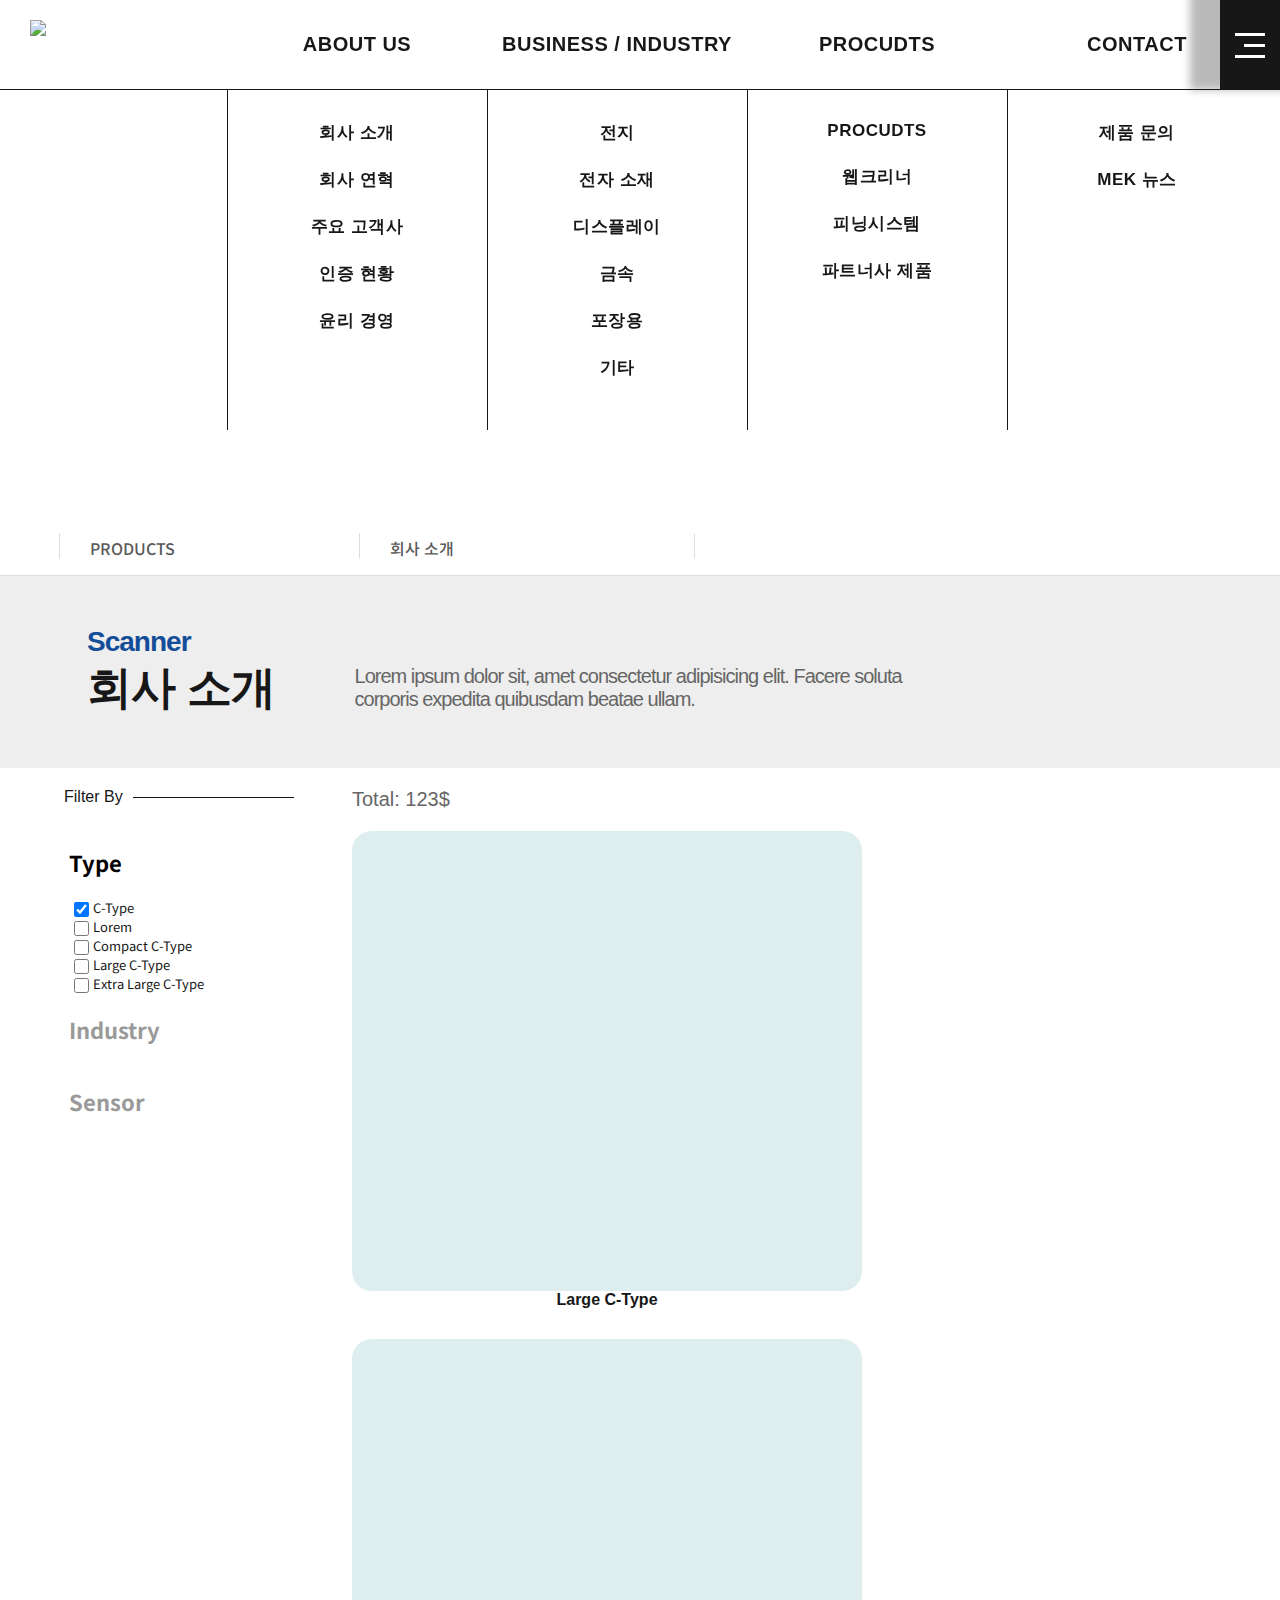
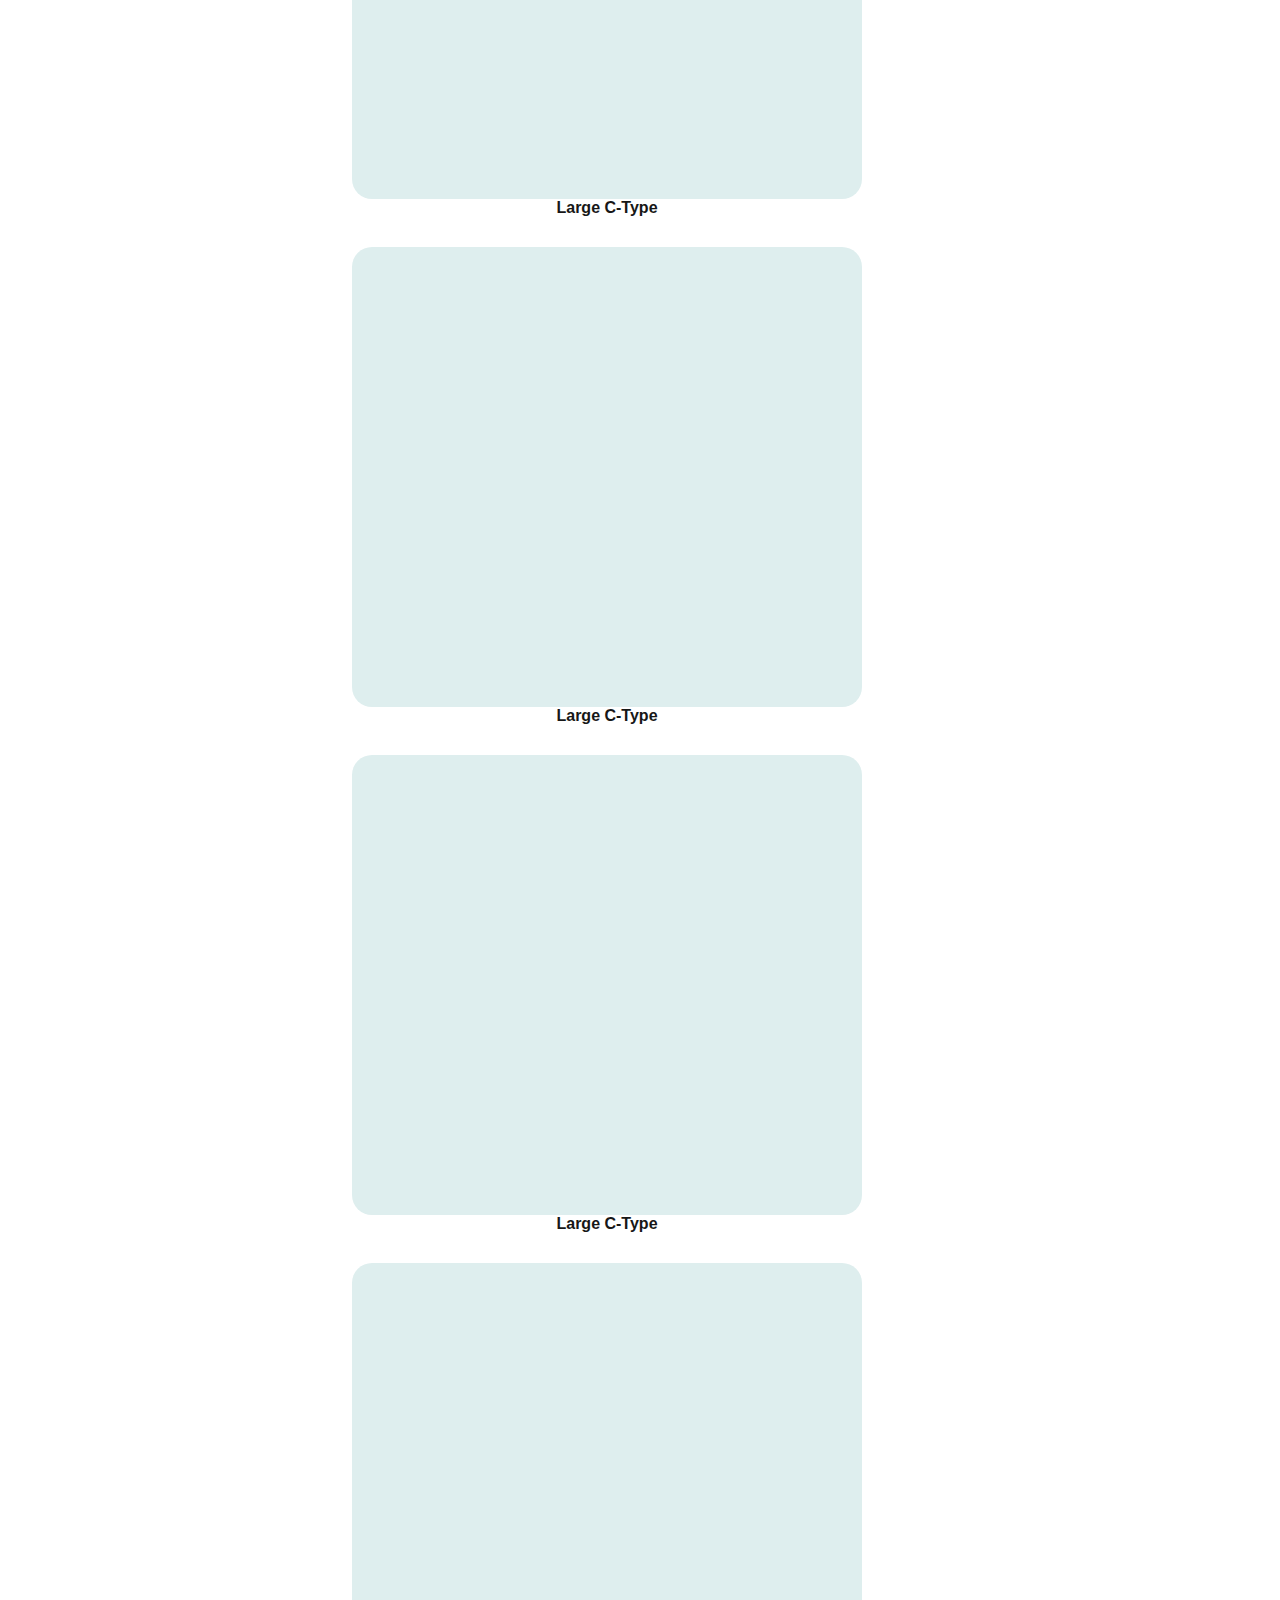
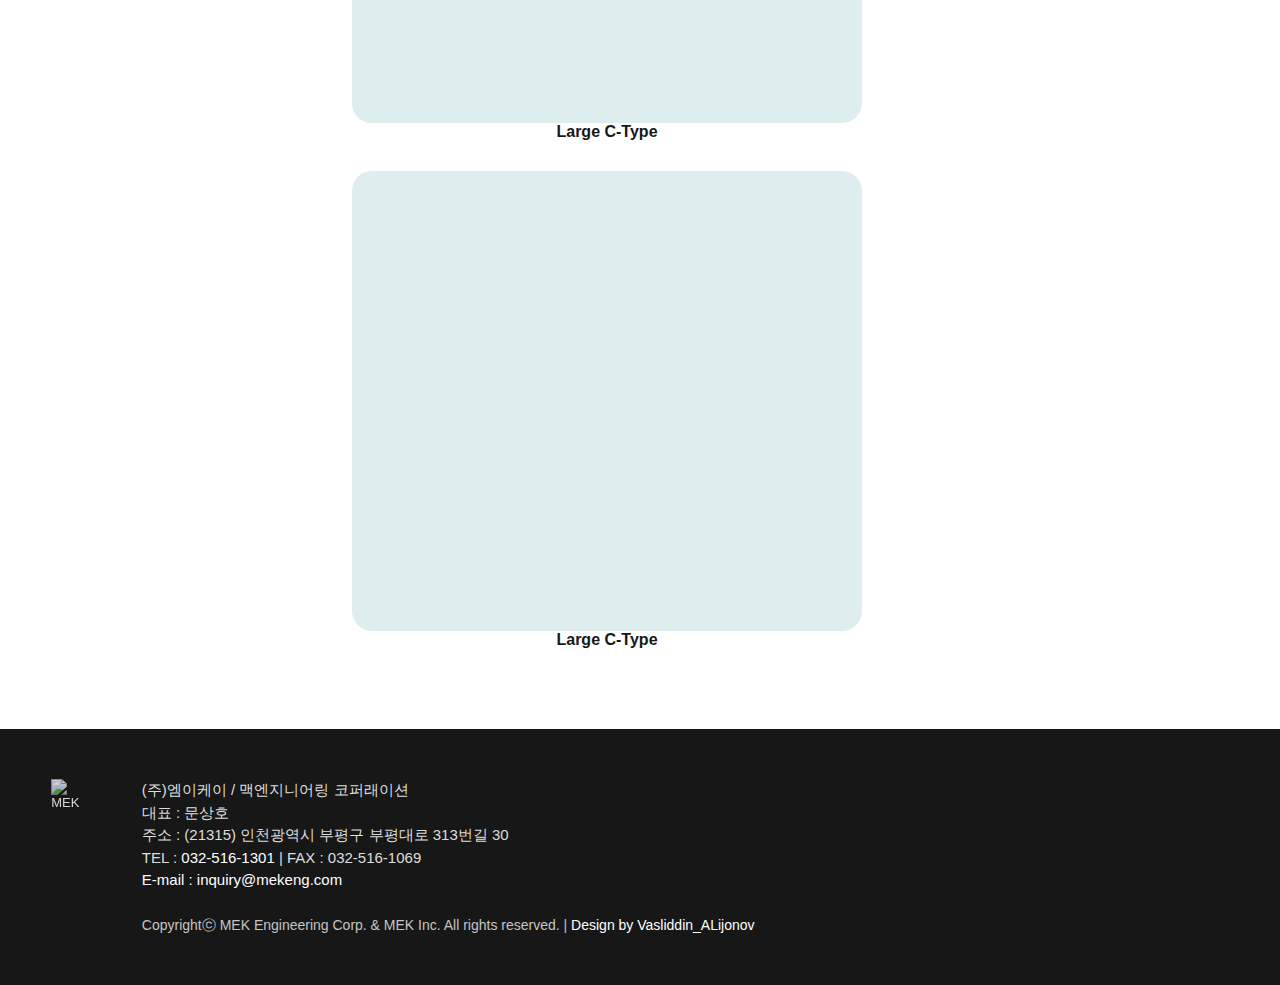
==== commit 6b48c850: "..." ====
--- a/products.html
+++ b/products.html
@@ -52,7 +52,7 @@
                             </li>
                             <li class="topmenu"><a href="#">PROCUDTS</a>
                                 <ul class="lnb">
-                                    <li><a href="#" target="">스캐너</a></li>
+                                    <li><a href="#" target="">PROCUDTS</a></li>
                                     <li><a href="#" target="">웹크리너</a></li>
                                     <li><a href="#" target="">피닝시스템</a></li>
                                     <li><a href="#" target="">파트너사 제품</a></li>
@@ -68,7 +68,7 @@
                         </ul>
                     </nav>
                 </div>
-                <div class="head_nav global_nav">
+                <!-- <div class="head_nav global_nav">  
                     <ul class="head_gnb">
                         <li class="global"><a href="#"><i class="ri-global-line"></i></a>
                             <ul class="country">
@@ -79,7 +79,7 @@
                             </ul>
                         </li>
                     </ul>
-                </div>
+                </div> -->
             </div>
             <div class="m-gnb">
                 <nav class="m-nav">
@@ -111,7 +111,7 @@
                     </div>
                 </div>
                 <div class="sitemap-middle">
-                    <div class="head_nav global_nav container">
+                    <!-- <div class="head_nav global_nav container">
                         <ul class="head_gnb">
                             <li class="global"><a href="javascript:void(0);"><i class="ri-global-line"></i></a>
                                 <ul class="country">
@@ -122,7 +122,7 @@
                                 </ul>
                             </li>
                         </ul>
-                    </div>
+                    </div> -->
                     <nav id="map-nav" class="container">
                         <ul id="map-gnb">
                             <li class="map_menu"><span class="map_wrap"><a href="#">ABOUT US</a></span>
@@ -147,7 +147,7 @@
                             </li>
                             <li class="map_menu"><span class="map_wrap"><a href="#">PROCUDTS</a></span>
                                 <ul class="lnb_two">
-                                    <li style="display: none;"><a href="#" target="">스캐너</a></li>
+                                    <li><a href="./products.html" target="">PROCUDTS</a></li>
                                     <li style="display: none;"><a href="#" target="">웹크리너</a></li>
                                     <li style="display: none;"><a href="#" target="">피닝시스템</a></li>
                                     <li style="display: none;"><a href="#" target="">파트너사 제품</a></li>
@@ -159,8 +159,7 @@
                                     <li style="display: none;"><a href="#" target="">MEK 뉴스</a></li>
                                 </ul>
                             </li>
-                        </ul><!--m_gnb-->
-
+                        </ul>
                     </nav>
                 </div>
                 <div class="sitemap-right">
@@ -222,7 +221,7 @@
                 </div>
             </div>
         </div>
-    </div>  
+    </div>
 
     <div id="sub_wrap" class="sub01_01">
         <div class="sub01_01-filter">
@@ -243,8 +242,7 @@
                             data-bs-parent="#accordionExample">
                             <div class="accordion-body">
                                 <div class="form-check">
-                                    <input class="form-check-input" type="checkbox" value="C-Type" id="1"
-                                        checked>
+                                    <input class="form-check-input" type="checkbox" value="C-Type" id="1" checked>
                                     <label class="form-check-label" for="1">
                                         C-Type
                                     </label>
--- a/style/style.css
+++ b/style/style.css
@@ -489,6 +489,7 @@
   width: 100%;
   justify-content: flex-end;
   transition: justify-content 0.3s;
+  padding-right: 20px;
 }
 
 #header:hover .header_wrap .head_menu {
@@ -566,7 +567,7 @@
 
 #header:hover .header_wrap .head_gnb .topmenu .lnb {
   width: 100%;
-  height: 340px;
+  min-height: 340px;
   display: inline-block;
 }
 
@@ -582,17 +583,9 @@
   transition: all 10s;
 }
 
-#header .header_wrap .head_gnb li:last-child .lnb::before {
-  border-right: 1px solid transparent;
-}
-
 #header:hover .header_wrap .head_gnb li .lnb::before {
   height: 100%;
   border-left: 1px solid #171717;
-}
-
-#header:hover .header_wrap .head_gnb li:last-child .lnb::before {
-  border-right: 1px solid #171717;
 }
 
 #header .header_wrap .head_gnb .topmenu .lnb > li {
@@ -739,6 +732,7 @@
 }
 
 #sitemap .sitemap .sitemap_left {
+  padding-left: 20px;
   height: 100%;
   background-color: #fff;
   width: 605px;
@@ -748,7 +742,7 @@
 }
 
 #sitemap .sitemap .sitemap_left h1 {
-  height: 90px;
+  height: 70px;
   display: flex;
   align-items: center;
 }
@@ -865,7 +859,7 @@
 }
 
 #sitemap .sitemap .sitemap-middle #map-nav {
-  height: calc(100% - 90px);
+  height: 100vh;
   display: flex;
   flex-direction: column;
   justify-content: center;
@@ -889,18 +883,19 @@
 }
 
 #sitemap .sitemap .sitemap-middle #map-nav #map-gnb .map_menu .map_wrap > a {
-  font-size: 48px;
+  font-size: 25px;
   font-weight: 700;
   position: relative;
   display: inline-block;
   color: #aeb1b4;
-  padding: 25px 0;
+  padding: 20px 0;
   text-decoration: none;
 }
 
 #sitemap .sitemap .sitemap-middle #map-nav #map-gnb .map_menu:first-child a {
   padding-top: 0;
   text-decoration: none;
+  width: 100%;
 }
 
 #sitemap .sitemap .sitemap-middle #map-nav #map-gnb .map_menu.active .map_wrap > a {
@@ -927,9 +922,9 @@
 }
 
 #sitemap .sitemap .sitemap-middle #map-nav #map-gnb .map_menu .lnb_two {
-  font-size: 25px;
+  font-size: 20px;
   position: absolute;
-  left: 700px;
+  right: 10px;
   top: 0;
   height: 100%;
 }
@@ -940,9 +935,16 @@
 
 #sitemap .sitemap .sitemap-middle #map-nav #map-gnb .map_menu .lnb_two li a {
   color: #5a5a5a;
-  padding: 20px 20px;
-  display: inline-block;
+  padding: 10px 10px;
   transition: all 0.3s;
+}
+
+#sitemap .sitemap .sitemap-middle #map-nav #map-gnb .map_menu .lnb_two {
+  color: #5a5a5a;
+  padding: 10px 10px;
+  display: inline-block;
+  transition: all 0.3s;
+  z-index: 999;
 }
 
 #sitemap .sitemap .sitemap-middle #map-nav #map-gnb .map_menu .lnb_two li:first-child a {
@@ -1211,22 +1213,6 @@
   background: url(../img/s_top_bg01.png) no-repeat center center/cover;
 }
 
-#s_top.bg02 {
-  background: url(../img/s_top_bg02.png) no-repeat center center/cover;
-}
-
-#s_top.bg03 {
-  background: url(../img/s_top_bg03.png) no-repeat center center/cover;
-}
-
-#s_top.bg04 {
-  background: url(../img/s_top_bg04.png) no-repeat center center/cover;
-}
-
-#s_top.bg05 {
-  background: url(../img/s_top_bg04.png) no-repeat center center/cover;
-}
-
 #s_top .s_top_h2_wrap {
   padding-bottom: 140px;
 }
@@ -1244,6 +1230,17 @@
 #s_top h2 {
   color: #fff;
   font-weight: 500;
+}
+
+#s_top .s_top_h2_wrap::after {
+  content: "";
+  display: inline-block;
+  border-left: 2px solid #fff;
+  height: 30px;
+  top: 0;
+  left: 0;
+  position: absolute;
+  animation: 1s ease infinite sub-line;
 }
 
 @keyframes sub-line {
@@ -1976,6 +1973,93 @@
   #header .header_wrap .head_nav {
     display: none;
   }
+  #header:after {
+    border-bottom: none;
+  }
+  #header:hover:after {
+    border-bottom: none;
+  }
+  #header:hover .header_wrap {
+    color: #171717;
+    height: 0;
+  }
+  #header .header_wrap::after {
+    content: "";
+    display: inline-block;
+    background-color: transparent;
+    height: 0;
+    transition: all 0.3s;
+    position: absolute;
+    top: 0;
+    left: 0;
+    right: 0;
+    z-index: -1;
+    width: 0;
+  }
+  #header:hover .header_wrap::after {
+    background: none;
+    -webkit-backdrop-filter: none;
+            backdrop-filter: none;
+    height: 0;
+    box-shadow: none;
+  }
+  /* 사이트맵메뉴 */
+  #sitemap {
+    position: fixed;
+    z-index: 800;
+    width: 100%;
+    height: 100%;
+    display: none;
+    overflow: hidden;
+  }
+  #sitemap .sitemap {
+    display: flex;
+    justify-content: space-between;
+    width: 100%;
+    height: 100%;
+  }
+  #sitemap .sitemap .sitemap_left {
+    padding-left: 20px;
+    height: 100%;
+    background-color: #fff;
+    width: 500px;
+    display: flex;
+    flex-direction: column;
+    justify-content: space-between;
+  }
+  #sitemap .sitemap .sitemap_left h1 {
+    height: 100px;
+    display: flex;
+    align-items: center;
+  }
+  #sitemap .sitemap .sitemap_left .site_left_txt h2 {
+    font-size: 25px;
+    font-weight: 700;
+    letter-spacing: 1px;
+    line-height: 1.2;
+  }
+  #sitemap .sitemap .sitemap_left .site_left_txt p {
+    color: #5a5a5a;
+    font-size: 20px;
+    font-weight: 300;
+    padding-top: 20px;
+    letter-spacing: 1px;
+  }
+  #sitemap .sitemap .sitemap_left .site_left_add {
+    color: #969696;
+    padding-bottom: 50px;
+  }
+  #sitemap .sitemap .sitemap_left .site_left_add p {
+    font-size: 18px;
+  }
+  #sitemap .sitemap .sitemap_left .site_left_add small {
+    font-size: 15px;
+  }
+  #sitemap .sitemap .sitemap-middle {
+    width: 100%;
+    background-color: #f0f3f6;
+    position: relative;
+  }
   .sub-flex {
     display: flex;
     align-items: center;
@@ -2002,7 +2086,6 @@
   #sub .subtitle_wrap .sub_title .sub_description {
     font-size: 20px;
   }
-  /* sub01_01 회사소개 */
   .sub01_01 {
     width: 90%;
     padding-bottom: 70px;
@@ -2100,6 +2183,87 @@
   }
 }
 @media (max-width: 990px) {
+  #sitemap .sitemap .sitemap_left {
+    display: none;
+  }
+  #sitemap .sitemap .sitemap-middle {
+    width: 100%;
+    padding: 0;
+  }
+  #sitemap .sitemap .sitemap-middle::before {
+    width: 100%;
+    height: 277px;
+  }
+  #sitemap .sitemap .sitemap-middle .global_nav {
+    height: 90px;
+  }
+  #sitemap .sitemap .sitemap-middle .global_nav .head_gnb .global {
+    font-size: 16px;
+    gap: 1px;
+  }
+  #sitemap .sitemap .sitemap-middle .global_nav .head_gnb .global > a > i {
+    font-size: 30px;
+  }
+  #sitemap .sitemap .sitemap-middle .global_nav .head_gnb .global .country {
+    gap: 10px;
+  }
+  #sitemap .sitemap .sitemap-middle .global_nav .head_gnb .global .country li a {
+    width: 100%;
+  }
+  #sitemap .sitemap .sitemap-middle #map-nav {
+    height: 100vh;
+  }
+  #sitemap .sitemap .sitemap-middle #map-nav #map-gnb {
+    padding-left: 0px;
+  }
+  #sitemap .sitemap .sitemap-middle #map-nav #map-gnb .map_menu {
+    padding-left: 0px;
+  }
+  #sitemap .sitemap .sitemap-middle #map-nav #map-gnb .map_menu a {
+    text-decoration: none;
+  }
+  #sitemap .sitemap .sitemap-middle #map-nav #map-gnb .map_menu .map_wrap > a {
+    font-size: 15px;
+    padding: 10px 0;
+  }
+  #sitemap .sitemap .sitemap-middle #map-nav #map-gnb .map_menu:first-child a {
+    padding-top: 0;
+    text-decoration: none;
+    width: 100%;
+  }
+  #sitemap .sitemap .sitemap-middle #map-nav #map-gnb .map_menu.active .map_wrap > a {
+    color: #171717;
+  }
+  #sitemap .sitemap .sitemap-middle #map-nav #map-gnb .map_menu .map_wrap > a::before {
+    height: 3px;
+    bottom: 10px;
+  }
+  #sitemap .sitemap .sitemap-middle #map-nav #map-gnb .map_menu .lnb_two {
+    font-size: 16px;
+    right: 10px;
+    top: 0;
+    height: 100%;
+  }
+  #sitemap .sitemap .sitemap-middle #map-nav #map-gnb .map_menu .lnb_two li a {
+    padding: 5px 5px;
+    padding-right: 0;
+  }
+  #sitemap .sitemap .sitemap-middle #map-nav #map-gnb .map_menu .lnb_two {
+    padding: 0px 0px;
+  }
+  #sitemap .sitemap .sitemap-right {
+    height: 100%;
+    width: 50px;
+    padding-top: 15px;
+  }
+  #sitemap .sitemap .sitemap-right .site_close {
+    font-size: 30px;
+    width: 50px;
+    height: 50px;
+  }
+  #sitemap .sitemap .sitemap-right .site_map_txt {
+    display: none;
+  }
   .sub-flex {
     display: flex;
     align-items: center;
@@ -2497,6 +2661,131 @@
   }
 }
 @media (max-width: 500px) {
+  #header .header_wrap .head_logo {
+    padding: 20px 0;
+    height: 90px;
+    flex-basis: 10%;
+    min-width: 100px;
+  }
+  #header .header_wrap .head_logo h1 {
+    transition: display 0.3s;
+  }
+  #header .header_wrap .head_logo .logo_w {
+    display: none;
+  }
+  .m-gnb {
+    height: 100%;
+    width: 90px;
+  }
+  .m-gnb .m-nav {
+    width: 100%;
+    height: 70px;
+    display: table;
+    position: relative;
+    text-align: center;
+  }
+  .m-gnb .m-nav .burger-menu {
+    display: table-cell;
+    vertical-align: middle;
+    background-color: transparent;
+    transition: background-color 0.4s;
+  }
+  .m-gnb .m-nav .burger-menu .burger {
+    width: 25px;
+    height: 20px;
+    vertical-align: middle;
+    right: 0;
+    display: inline-block;
+    z-index: 600;
+    cursor: pointer;
+    transition: all 0.3s;
+    position: relative;
+  }
+  .m-gnb .m-nav .burger-menu .burger .burger-line {
+    position: absolute;
+    width: 100%;
+    height: 3px;
+    background-color: #fff;
+    transition: all 0.3s;
+  }
+  .m-gnb .m-nav .burger-menu .burger .burger-line:nth-of-type(1) {
+    top: 0;
+    left: 0;
+    transform-origin: left center;
+  }
+  .m-gnb .m-nav .burger-menu .burger .burger-line:nth-of-type(2) {
+    top: 0;
+    right: 0;
+    bottom: 0;
+    margin: auto;
+    width: 70%;
+  }
+  .m-gnb .m-nav .burger-menu .burger .burger-line:nth-of-type(3) {
+    left: 0;
+    bottom: 0;
+    margin: auto;
+    transform-origin: left center;
+  }
+  .m-gnb .m-nav .burger-menu:hover .burger .burger-line:nth-of-type(2) {
+    width: 100%;
+  }
+  .burger_back {
+    background-color: #171717;
+    height: 70px;
+    width: 80px;
+    position: absolute;
+    top: 0;
+    right: 0;
+    transition: all ease 0.7s;
+    z-index: -2;
+  }
+  .fp-viewing-section-page1 .m-gnb .m-nav .burger-menu .burger .burger-line {
+    background-color: #171717;
+  }
+  .fp-viewing-section-page1 .burger_back {
+    height: 100vh;
+    background-color: #fff;
+  }
+  header:hover .m-gnb .m-nav .burger-menu .burger .burger-line {
+    background-color: #fff;
+  }
+  header:hover .m-gnb .m-nav .burger-menu {
+    background-color: #171717;
+  }
+  #s_top {
+    position: relative;
+    padding-top: 200px;
+    padding-left: 25px;
+  }
+  #s_top.bg01 {
+    background: url(../img/s_top_bg01.png) no-repeat center center/cover;
+  }
+  #s_top .s_top_h2_wrap {
+    padding-bottom: 140px;
+  }
+  #s_top .s_top_h2_wrap::before {
+    content: "";
+    display: inline-block;
+    border-left: 2px solid rgba(255, 255, 255, 0.7);
+    height: 100%;
+    top: 0;
+    left: 0;
+    position: absolute;
+  }
+  #s_top h2 {
+    color: #fff;
+    font-weight: 500;
+  }
+  #s_top .s_top_h2_wrap::after {
+    content: "";
+    display: inline-block;
+    border-left: 2px solid #fff;
+    height: 30px;
+    top: 0;
+    left: 0;
+    position: absolute;
+    animation: 1s ease infinite sub-line;
+  }
   .sub-flex {
     display: flex;
     align-items: center;
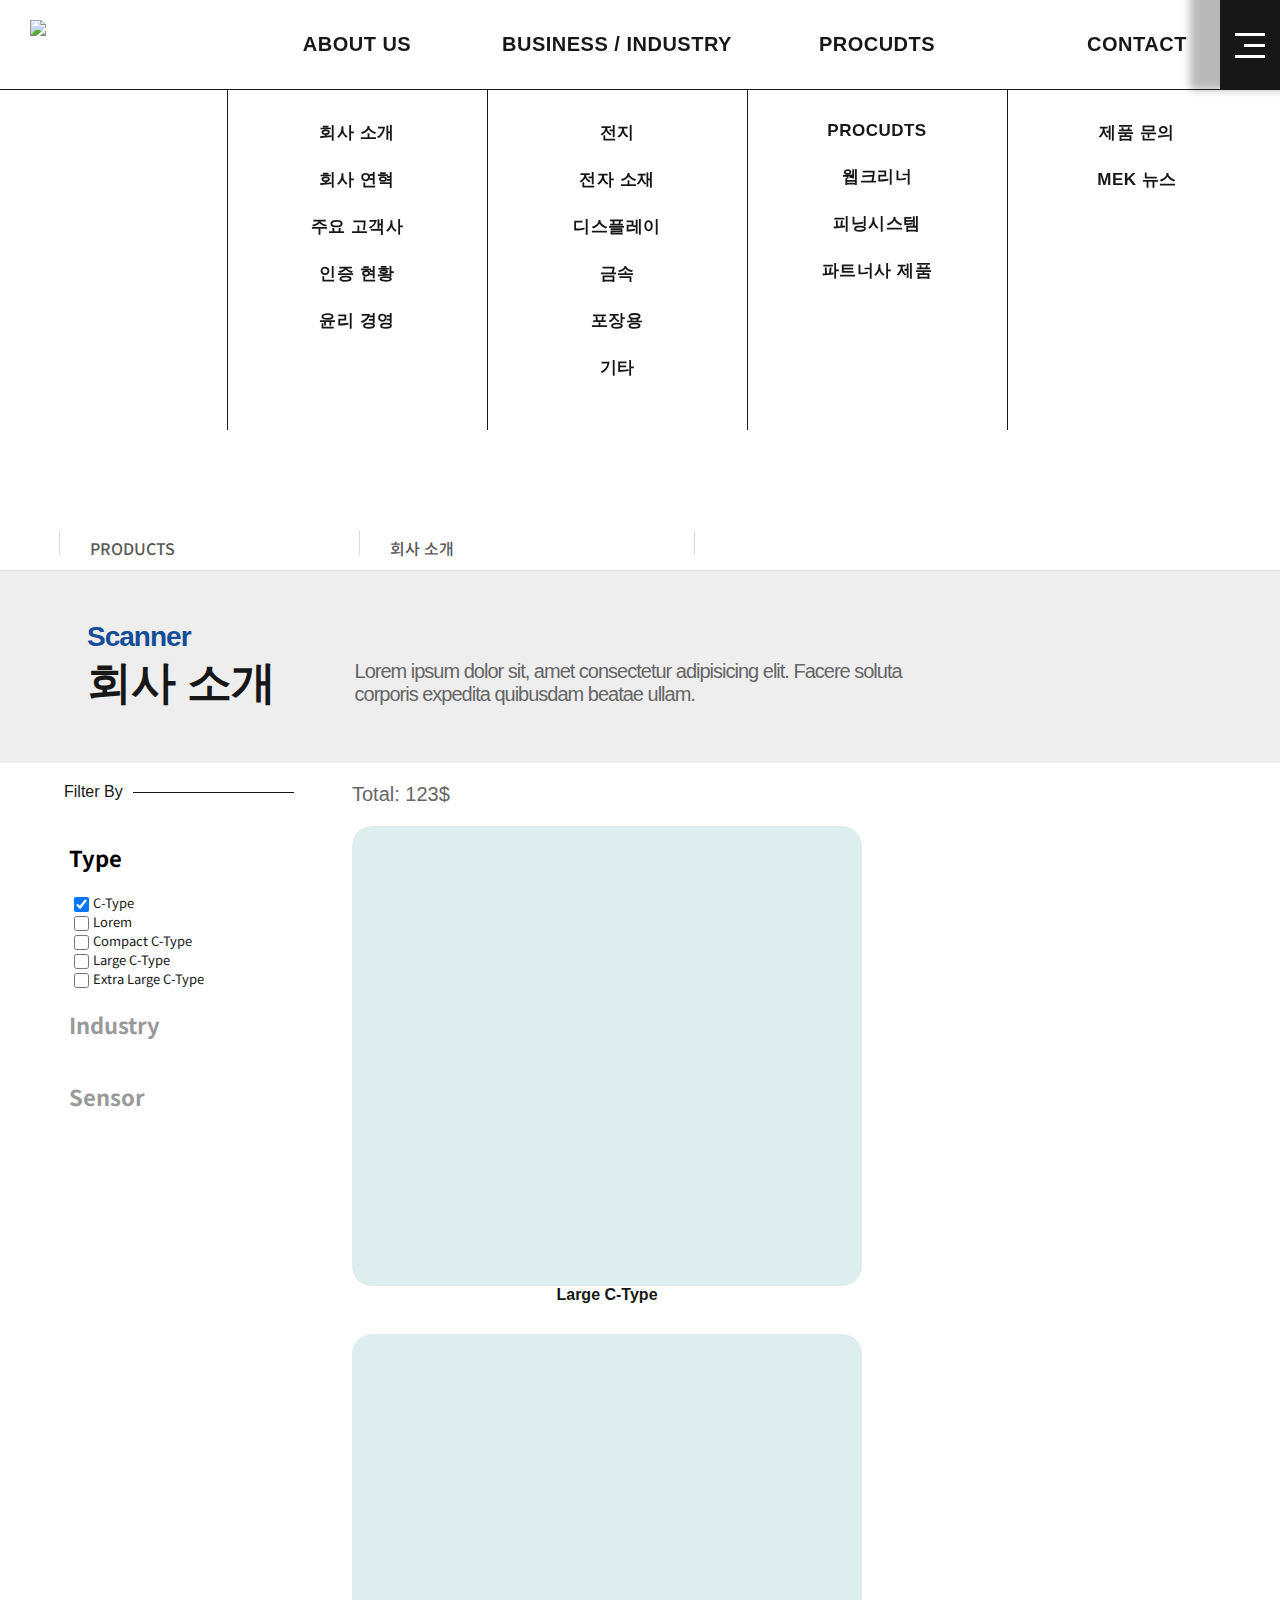
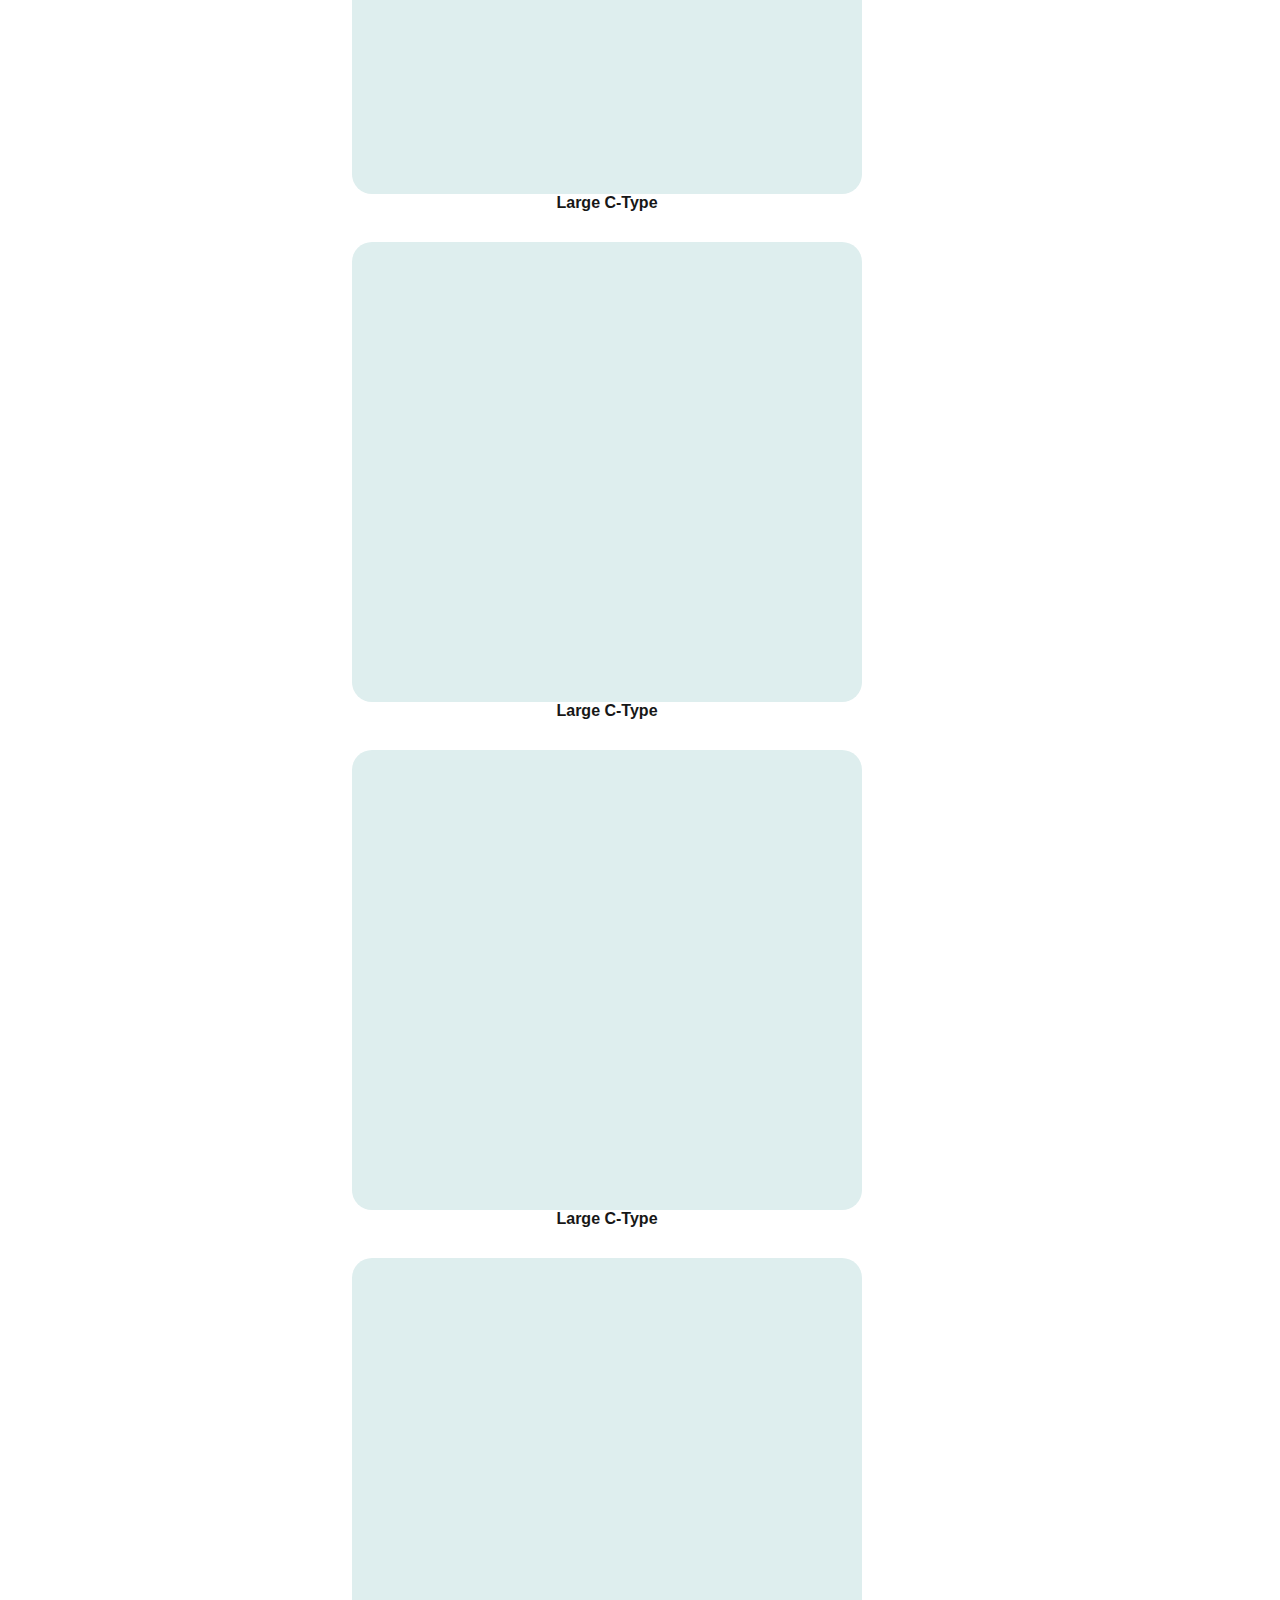
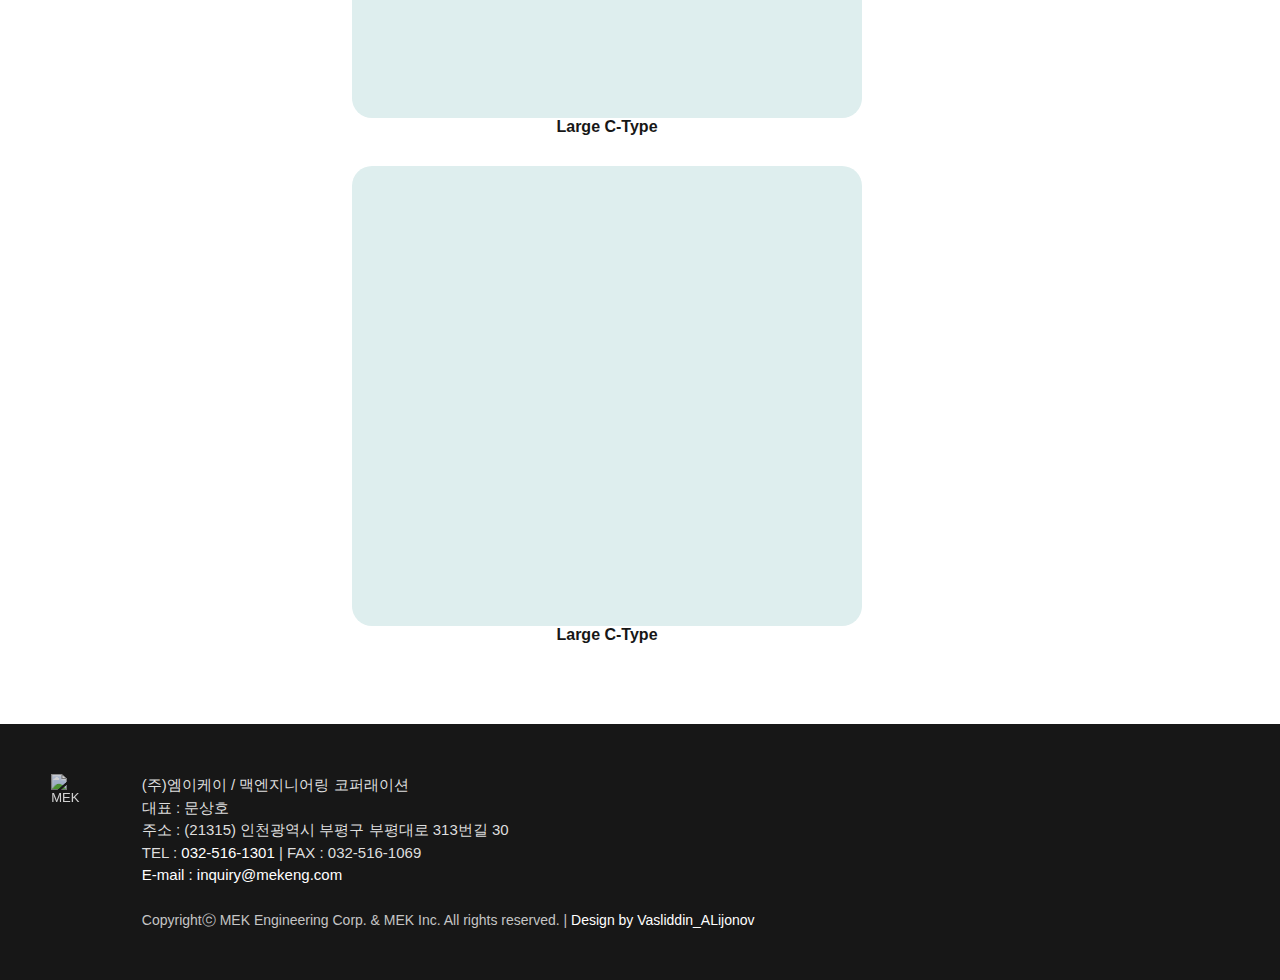
==== commit 00cc23ea: ".." ====
--- a/products.html
+++ b/products.html
@@ -20,6 +20,9 @@
 </head>
 
 <body>
+    <div class="mainLoader">
+        <span class="loader"></span>
+    </div>
     <div class="main-section">
         <header id="header" class="sub-hd">
             <div class="header_wrap">
@@ -311,42 +314,42 @@
                 <i class="fa-solid fa-magnifying-glass"></i>
             </div>
             <div class="sub01_01-products-items">
-                <div class="item">
+                <a class="item" href="./productDetails.html">
                     <div class="img">
                         <img src="./img/pro_img01.png" alt="">
                     </div>
                     <p>Large C-Type</p>
-                </div>
-                <div class="item">
+                </a>
+                <a class="item" href="./productDetails.html">
                     <div class="img">
                         <img src="./img/vi_img01.png" alt="">
                     </div>
                     <p>Large C-Type</p>
-                </div>
-                <div class="item">
+                </a>
+                <a class="item" href="./productDetails.html">
                     <div class="img">
                         <img src="./img/pro_img02.png" alt="">
                     </div>
                     <p>Large C-Type</p>
-                </div>
-                <div class="item">
+                </a>
+                <a class="item" href="./productDetails.html">
                     <div class="img">
                         <img src="./img/pro_img01.png" alt="">
                     </div>
                     <p>Large C-Type</p>
-                </div>
-                <div class="item">
+                </a>
+                <a class="item" href="./productDetails.html">
                     <div class="img">
                         <img src="./img/vi_img01.png" alt="">
                     </div>
                     <p>Large C-Type</p>
-                </div>
-                <div class="item">
+                </a>
+                <a class="item" href="./productDetails.html">
                     <div class="img">
                         <img src="./img/pro_img02.png" alt="">
                     </div>
                     <p>Large C-Type</p>
-                </div>
+                </a>
             </div>
         </div>
     </div>
--- a/style/style.css
+++ b/style/style.css
@@ -8,6 +8,74 @@
 @import url("https://cdn.jsdelivr.net/gh/orioncactus/pretendard/dist/web/static/pretendard.css");
 @import url("https://use.typekit.net/pak3nbn.css");
 @import url("https://cdn.jsdelivr.net/npm/remixicon@3.4.0/fonts/remixicon.css");
+.mainLoader {
+  position: fixed;
+  top: 0;
+  left: 0;
+  background: #171717;
+  width: 100%;
+  height: 100vh;
+  display: flex;
+  align-items: center;
+  justify-content: center;
+  z-index: 9999;
+}
+
+.loader {
+  width: 48px;
+  height: 48px;
+  border-radius: 50%;
+  display: inline-block;
+  position: relative;
+  border: 3px solid;
+  border-color: #FFF #FFF transparent transparent;
+  box-sizing: border-box;
+  animation: rotation 1s linear infinite;
+}
+
+.loader::after,
+.loader::before {
+  content: "";
+  box-sizing: border-box;
+  position: absolute;
+  left: 0;
+  right: 0;
+  top: 0;
+  bottom: 0;
+  margin: auto;
+  border: 3px solid;
+  border-color: transparent transparent #FF3D00 #FF3D00;
+  width: 40px;
+  height: 40px;
+  border-radius: 50%;
+  box-sizing: border-box;
+  animation: rotationBack 0.5s linear infinite;
+  transform-origin: center center;
+}
+
+.loader::before {
+  width: 32px;
+  height: 32px;
+  border-color: #FFF #FFF transparent transparent;
+  animation: rotation 1.5s linear infinite;
+}
+
+@keyframes rotation {
+  0% {
+    transform: rotate(0deg);
+  }
+  100% {
+    transform: rotate(360deg);
+  }
+}
+@keyframes rotationBack {
+  0% {
+    transform: rotate(0deg);
+  }
+  100% {
+    transform: rotate(-360deg);
+  }
+}
 /* Reset CSS  */
 * {
   font-family: "Noto Sans KR", "Noto Sans", "Noto Sans SC", "Noto Sans JP", "Noto Sans TC", "Pretendard", "Noto Sans", "rotunda-variable", "Poppins", serif, -apple-system, BlinkMacSystemFont, "Lato", "Malgun Gothic", "맑은 고딕", "Dotum", helvetica, "Apple SD Gothic Neo", sans-serif;
@@ -1297,7 +1365,7 @@
   font-weight: 500;
   font-size: 16px;
   color: #5a5a5a;
-  padding: 20px 30px 15px;
+  padding: 20px 30px 10px;
   cursor: pointer;
   position: relative;
   justify-content: space-between;
@@ -1319,6 +1387,11 @@
   right: 0;
   top: 50%;
   transform: translate(0, -50%);
+}
+
+#snb li a {
+  color: #5a5a5a;
+  text-decoration: none;
 }
 
 #snb > li i {
@@ -1359,10 +1432,10 @@
   font-weight: 500;
   font-size: 16px;
   color: #999;
+  text-decoration: none;
   position: relative;
   width: -moz-fit-content;
   width: fit-content;
-  text-decoration: none;
 }
 
 #snb .lnb li a:hover {
@@ -1411,6 +1484,7 @@
   display: flex;
   align-items: center;
   justify-content: center;
+  cursor: grab;
 }
 .sub-flex .swiper-slide img {
   display: block;
@@ -1422,6 +1496,45 @@
   background: none;
 }
 .sub-flex .swiper-slide img::selection {
+  background: none;
+}
+
+.view_360 {
+  width: 100%;
+}
+.view_360 .img_360 {
+  display: flex;
+  align-items: center;
+  justify-content: center;
+  padding-top: 50px;
+}
+.view_360 .img_360 img {
+  max-width: 200px;
+  opacity: 0.2;
+}
+.view_360 .swiper {
+  width: 60%;
+  height: auto;
+  padding: 0;
+}
+.view_360 .swiper-slide {
+  background-position: center;
+  background-size: cover;
+  display: flex;
+  align-items: center;
+  justify-content: center;
+  cursor: grab;
+}
+.view_360 .swiper-slide img {
+  display: block;
+  background: #fff;
+  width: 90%;
+  margin: auto;
+}
+.view_360 .swiper-slide img::-moz-selection {
+  background: none;
+}
+.view_360 .swiper-slide img::selection {
   background: none;
 }
 
@@ -1897,6 +2010,9 @@
   gap: 30px;
   flex-wrap: wrap;
 }
+.sub01_01-products-items .item {
+  text-decoration: none;
+}
 .sub01_01-products-items .item .img {
   width: 290px;
   height: 330px;
@@ -1920,6 +2036,100 @@
   text-align: center;
 }
 
+.specifications {
+  width: 90%;
+  margin: auto;
+  padding: 20px 0;
+}
+.specifications-top {
+  display: flex;
+  align-items: center;
+  justify-content: center;
+  flex-direction: column;
+}
+.specifications-top h1 {
+  text-align: center;
+  text-transform: uppercase;
+  font-size: 35px;
+  font-weight: bold;
+  color: #5a5a5a;
+}
+.specifications-top .line {
+  margin-top: 10px;
+  width: 50px;
+  height: 3px;
+  border-radius: 4px;
+  background-color: #0b4ea2;
+  text-align: center;
+}
+.specifications-basic {
+  margin: 50px 0;
+  border-top-left-radius: 20px;
+  border-top-right-radius: 20px;
+  overflow: hidden;
+}
+.specifications-basic-top {
+  background-image: url(../img/specification_bg.jpg);
+  padding: 25px;
+  display: flex;
+  align-items: center;
+  justify-content: space-between;
+}
+.specifications-basic-top-right {
+  display: flex;
+  align-items: center;
+  justify-content: center;
+  width: 70%;
+}
+.specifications-basic-top-left {
+  display: flex;
+  align-items: center;
+  justify-content: center;
+  width: 30%;
+}
+.specifications-basic-top h2 {
+  color: #fff;
+  font-size: 25px;
+}
+.specifications-basic-main {
+  display: flex;
+  flex-direction: column;
+}
+.specifications-basic-main .bg_blue {
+  border-top: 1px solid #8cd1ff;
+  border-bottom: 1px solid #8cd1ff;
+  background: #f5f5f5;
+}
+.specifications-basic-main-card {
+  display: flex;
+  align-items: center;
+  justify-content: space-between;
+  padding: 15px;
+}
+.specifications-basic-main-card div {
+  display: flex;
+  align-items: center;
+  justify-content: center;
+}
+.specifications-basic-main-card div:nth-child(1) {
+  width: 30%;
+}
+.specifications-basic-main-card div:nth-child(2) {
+  width: 70%;
+}
+.specifications-basic-main-card div h3 {
+  color: #171717;
+  font-size: 22px;
+  padding: 0;
+  margin: 0;
+}
+.specifications-basic-main-card div p {
+  color: #7a7a7a;
+  font-size: 18px;
+  padding: 0;
+  margin: 0;
+}
+
 @media (max-width: 1560px) {
   .sub-flex .swiper {
     width: 600px;
@@ -1969,6 +2179,9 @@
   }
 }
 @media (max-width: 1200px) {
+  .view_360 .swiper {
+    width: 80%;
+  }
   #header .header_wrap .head_menu,
   #header .header_wrap .head_nav {
     display: none;
@@ -2314,6 +2527,7 @@
     display: flex;
     align-items: center;
     justify-content: center;
+    cursor: grab;
   }
   .sub-flex .swiper-slide img {
     display: block;
@@ -2452,6 +2666,90 @@
     padding: 80px;
     border-radius: 20px;
   }
+  .specifications {
+    width: 90%;
+    margin: auto;
+    padding: 20px 0;
+  }
+  .specifications-top {
+    display: flex;
+    align-items: center;
+    justify-content: center;
+    flex-direction: column;
+  }
+  .specifications-top h1 {
+    text-align: center;
+    text-transform: uppercase;
+    font-size: 30px;
+    font-weight: bold;
+    color: #5a5a5a;
+  }
+  .specifications-top .line {
+    margin-top: 10px;
+    width: 50px;
+    height: 3px;
+    border-radius: 4px;
+    background-color: #0b4ea2;
+    text-align: center;
+  }
+  .specifications-basic {
+    padding: 50px 0;
+  }
+  .specifications-basic-top {
+    background-image: url(../img/specification_bg.jpg);
+    padding: 25px;
+    display: flex;
+    align-items: center;
+    justify-content: space-between;
+  }
+  .specifications-basic-top-right {
+    display: flex;
+    align-items: center;
+    justify-content: center;
+    width: 70%;
+  }
+  .specifications-basic-top h2 {
+    color: #fff;
+    font-size: 25px;
+  }
+  .specifications-basic-main {
+    display: flex;
+    flex-direction: column;
+  }
+  .specifications-basic-main .bg_blue {
+    border-top: 1px solid #8cd1ff;
+    border-bottom: 1px solid #8cd1ff;
+    background: #f5f5f5;
+  }
+  .specifications-basic-main-card {
+    display: flex;
+    align-items: center;
+    justify-content: space-between;
+    padding: 15px;
+  }
+  .specifications-basic-main-card div {
+    display: flex;
+    align-items: center;
+    justify-content: center;
+  }
+  .specifications-basic-main-card div:nth-child(1) {
+    width: 30%;
+  }
+  .specifications-basic-main-card div:nth-child(2) {
+    width: 70%;
+  }
+  .specifications-basic-main-card div h3 {
+    color: #171717;
+    font-size: 20px;
+    padding: 0;
+    margin: 0;
+  }
+  .specifications-basic-main-card div p {
+    color: #7a7a7a;
+    font-size: 16px;
+    padding: 0;
+    margin: 0;
+  }
 }
 @media (max-width: 700px) {
   #s_top {
@@ -2659,8 +2957,107 @@
     color: #c5c5c5;
     width: 100%;
   }
+  .specifications {
+    width: 90%;
+    margin: auto;
+    padding: 0px 0;
+  }
+  .specifications-top {
+    display: flex;
+    align-items: center;
+    justify-content: center;
+    flex-direction: column;
+  }
+  .specifications-top h1 {
+    text-align: center;
+    text-transform: uppercase;
+    font-size: 35px;
+    font-weight: bold;
+    color: #5a5a5a;
+  }
+  .specifications-top .line {
+    margin-top: 10px;
+    width: 50px;
+    height: 3px;
+    border-radius: 4px;
+    background-color: #0b4ea2;
+    text-align: center;
+  }
+  .specifications-basic {
+    padding: 50px 0;
+  }
+  .specifications-basic-top {
+    background-image: url(../img/specification_bg.jpg);
+    padding: 25px;
+    display: flex;
+    align-items: center;
+    justify-content: space-between;
+    flex-wrap: wrap;
+  }
+  .specifications-basic-top-right {
+    display: flex;
+    align-items: center;
+    justify-content: center;
+    width: 100%;
+  }
+  .specifications-basic-top-left {
+    display: flex;
+    align-items: center;
+    justify-content: center;
+    width: 100%;
+  }
+  .specifications-basic-top h2 {
+    color: #fff;
+    font-size: 25px;
+  }
+  .specifications-basic-main {
+    display: flex;
+    flex-direction: column;
+  }
+  .specifications-basic-main .bg_blue {
+    border-top: 1px solid #45b5ff;
+    border-bottom: 1px solid #45b5ff;
+    background: #f0f3f6;
+  }
+  .specifications-basic-main-card {
+    display: flex;
+    align-items: center;
+    justify-content: space-between;
+    flex-wrap: wrap;
+    padding: 15px;
+  }
+  .specifications-basic-main-card div {
+    display: flex;
+    align-items: center;
+    justify-content: start;
+  }
+  .specifications-basic-main-card div:nth-child(1) {
+    width: 100%;
+  }
+  .specifications-basic-main-card div:nth-child(2) {
+    width: 100%;
+  }
+  .specifications-basic-main-card div h3 {
+    color: #171717;
+    font-size: 20px;
+    padding: 0;
+    margin: 0;
+  }
+  .specifications-basic-main-card div p {
+    color: #7a7a7a;
+    font-size: 16px;
+    padding: 0;
+    margin: 0;
+  }
 }
 @media (max-width: 500px) {
+  .view_360 .swiper {
+    width: 100%;
+    padding-bottom: 20px;
+  }
+  .view_360 .swiper img {
+    width: 100%;
+  }
   #header .header_wrap .head_logo {
     padding: 20px 0;
     height: 90px;
